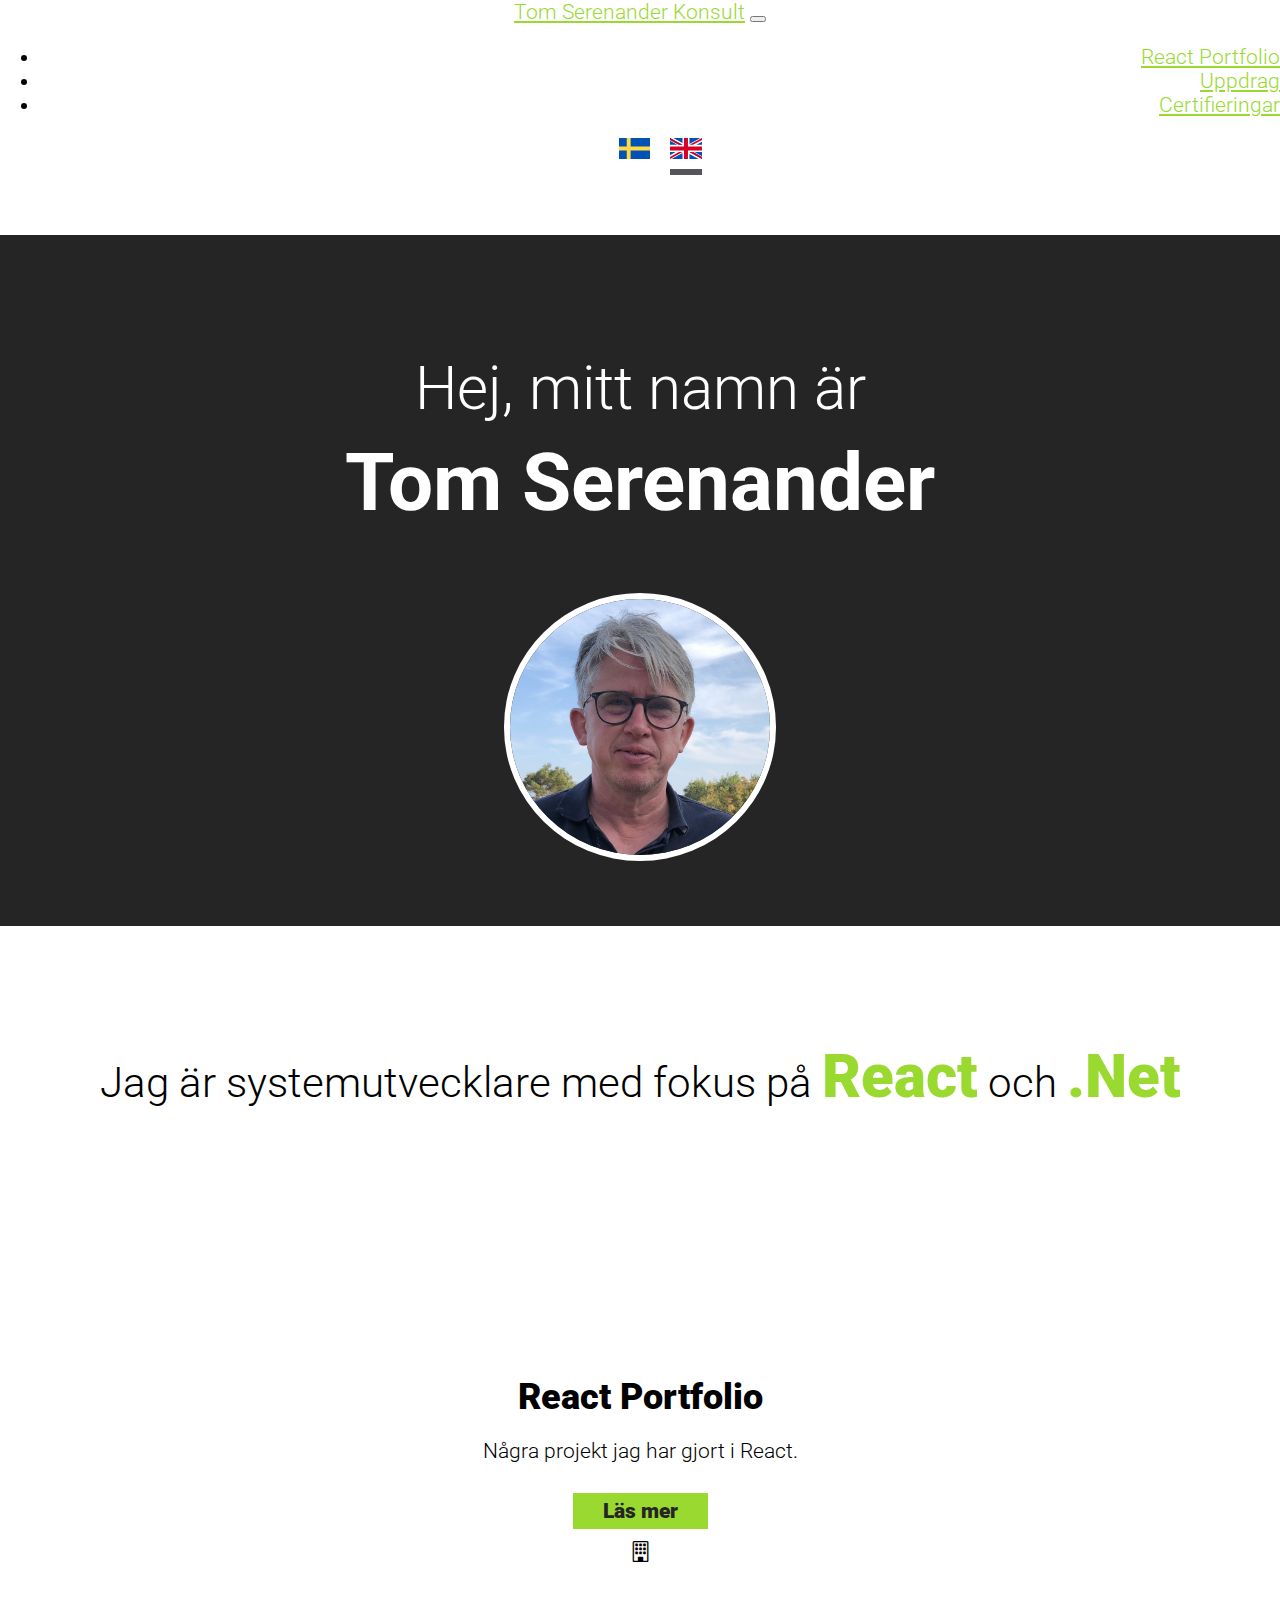
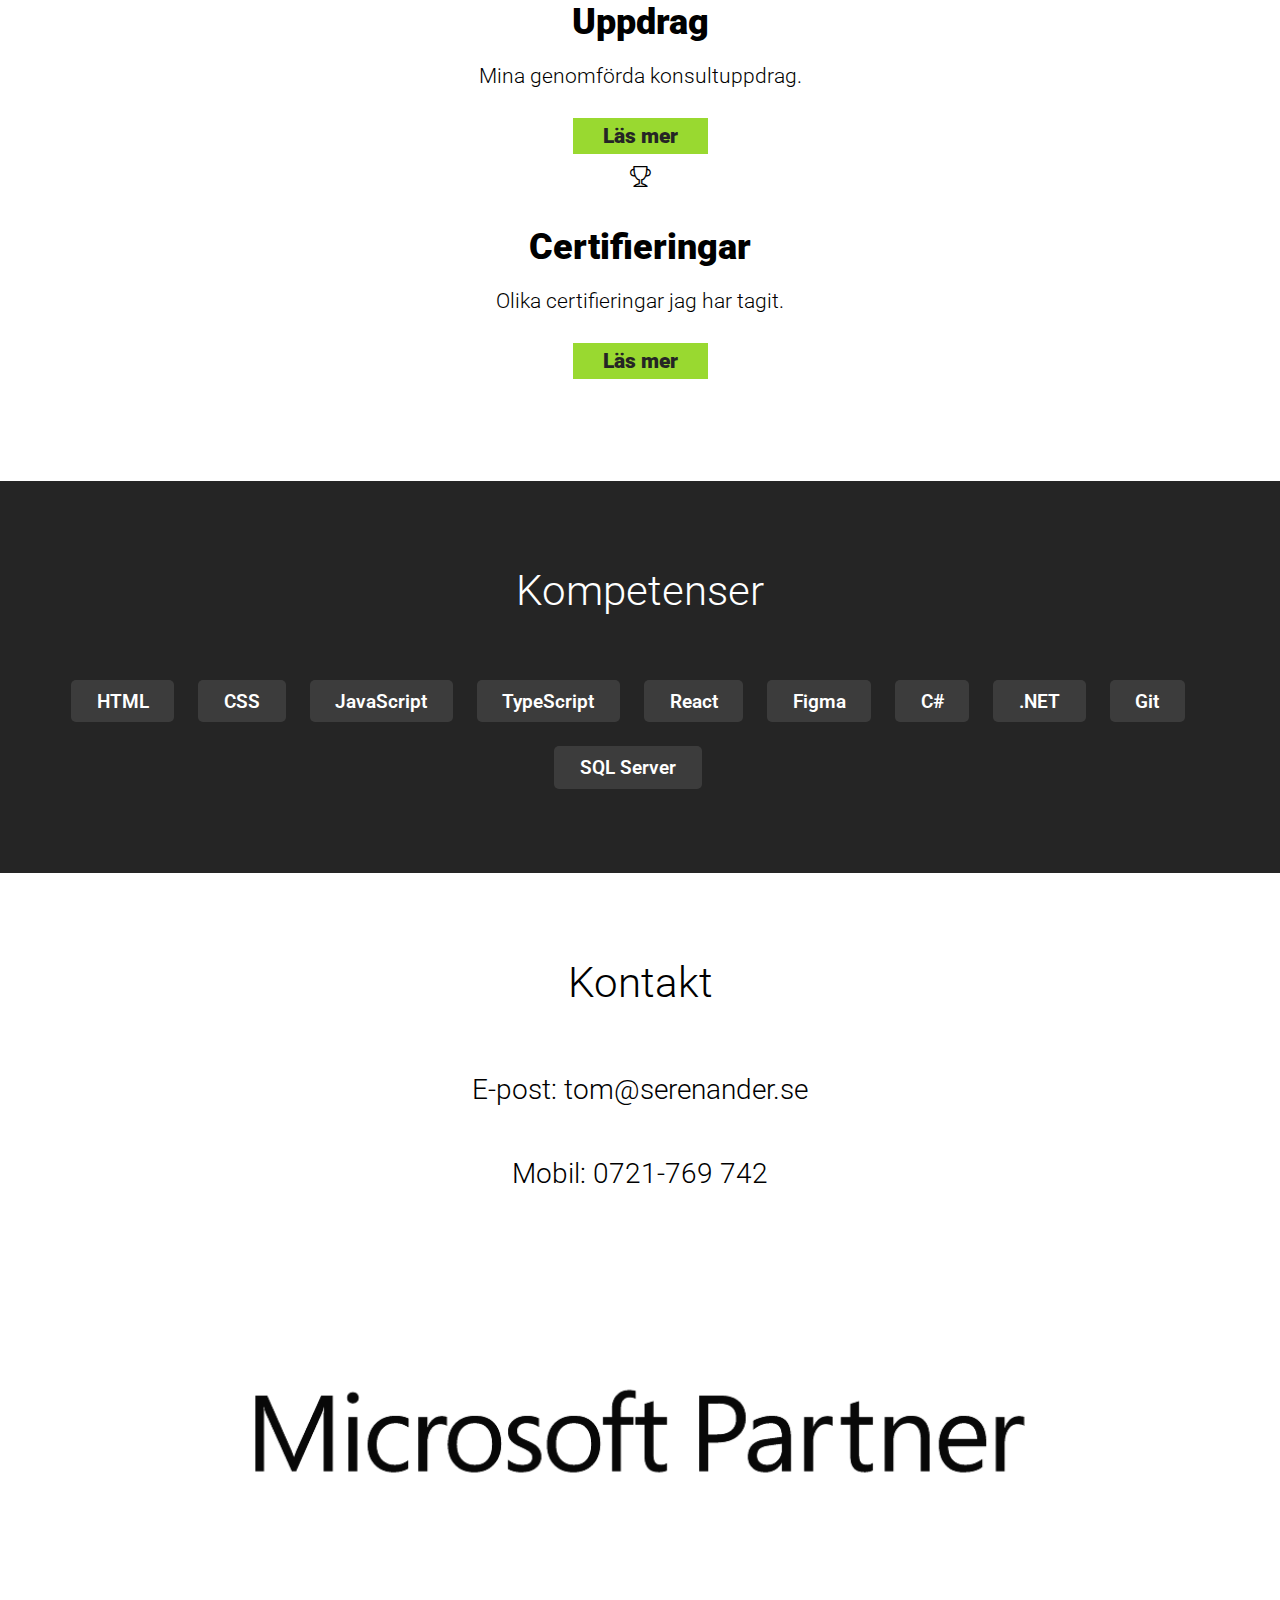
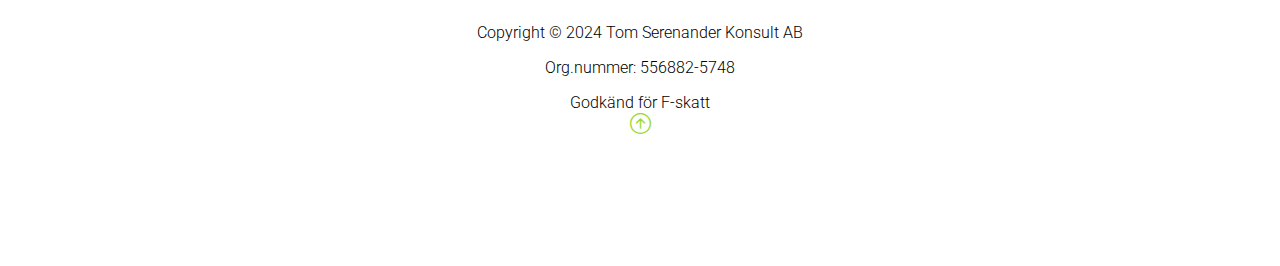
==== index.html @ a1ff4d33 "Cosmetics." ====
<!DOCTYPE html>
<html lang="en">
    <head>
        <meta charset="UTF-8" />
        <meta http-equiv="X-UA-Compatible" content="IE=edge" />
        <meta name="viewport" content="width=device-width, initial-scale=1" />
        <!-- <link
			rel="stylesheet"
			href="https://cdnjs.cloudflare.com/ajax/libs/normalize/8.0.1/normalize.css"
		/> -->

        <link
            href="https://cdn.jsdelivr.net/npm/bootstrap@5.3.2/dist/css/bootstrap.min.css"
            rel="stylesheet"
            integrity="sha384-T3c6CoIi6uLrA9TneNEoa7RxnatzjcDSCmG1MXxSR1GAsXEV/Dwwykc2MPK8M2HN"
            crossorigin="anonymous"
        />
        <link
            rel="stylesheet"
            href="https://cdn.jsdelivr.net/npm/bootstrap-icons@1.3.0/font/bootstrap-icons.css"
        />

        <link rel="stylesheet" href="index.css" />
        <link rel="preconnect" href="https://fonts.googleapis.com" />
        <link rel="preconnect" href="https://fonts.gstatic.com" crossorigin />
        <link
            href="https://fonts.googleapis.com/css2?family=Roboto:wght@300;700;900&display=swap"
            rel="stylesheet"
        />
        <title>Tom Serenander Konsult</title>
    </head>

    <body id="root" class="center-text">
        <!-- Navbar -->
        <nav class="navbar navbar-expand-lg bg-dark navbar-dark py-3 fixed-top">
            <div class="container">
                <a href="#" class="navbar-brand">Tom Serenander Konsult</a>

                <button
                    title="burger"
                    class="navbar-toggler"
                    type="button"
                    data-bs-toggle="collapse"
                    data-bs-target="#navmenu"
                >
                    <span class="navbar-toggler-icon"></span>
                </button>

                <div class="collapse navbar-collapse" id="navmenu">
                    <ul class="navbar-nav ms-auto me-5">
                        <li class="nav-item">
                            <a href="react/index.html" class="nav-link"
                                >React Portfolio</a
                            >
                        </li>
                        <li class="nav-item">
                            <a
                                href="assignments/index.html"
                                class="nav-link swedish"
                                >Uppdrag</a
                            >
                            <a
                                href="assignments/index.html"
                                class="nav-link english"
                                >Assignments</a
                            >
                        </li>
                        <li class="nav-item">
                            <a
                                href="certifications/index.html"
                                class="nav-link swedish"
                                >Certifieringar</a
                            >
                            <a
                                href="certifications/index.html"
                                class="nav-link english"
                                >Certifications</a
                            >
                        </li>
                    </ul>
                </div>

                <ul class="navbar-nav select-language-list mt-2 ml-1">
                    <li class="swedish-option" onclick="changeLanguage('se')">
                        <a href="#">
                            <img
                                class="flag"
                                src="./img/SE.svg"
                                alt="Swedish icon"
                        /></a>
                    </li>
                    <li class="english-option" onclick="changeLanguage('en')">
                        <a href="#">
                            <img
                                class="flag"
                                src="./img/GB.svg"
                                alt="Great Britain icon"
                        /></a>
                    </li>
                </ul>
            </div>
        </nav>

        <!-- Presentation -->
        <header class="inverse">
            <div class="container">
                <h1 class="swedish">
                    Hej, mitt namn är <span>Tom Serenander</span>
                </h1>
                <h1 class="english">
                    Hi, my name is <span>Tom Serenander</span>
                </h1>
                <img
                    class="img-avatar"
                    src="./img/Tom.jpg"
                    alt="Portrait of Tom"
                />
            </div>
        </header>

        <section class="x-margin-top p-1">
            <div class="container swedish">
                <h2>
                    Jag är systemutvecklare med fokus på
                    <span class="accent-text">React</span> och
                    <span class="accent-text">.Net</span>
                </h2>
            </div>
            <div class="container english">
                <h2>
                    I am a System Developer with focus on
                    <span class="accent-text">React</span> and
                    <span class="accent-text">.Net</span>
                </h2>
            </div>
        </section>

        <!-- Boxes -->
        <section class="p-3 boxes">
            <div class="container">
                <div class="row text-center g-4">
                    <div class="col-md">
                        <div class="card bg-dark text-light">
                            <div class="card-body text-center">
                                <div class="h1 mb-3">
                                    <img
                                        src="./img/react-logo.svg"
                                        class="img-react-logo"
                                        alt="React logo"
                                    />
                                </div>
                                <h3 class="card-title mb-3">React Portfolio</h3>
                                <p class="p-zero-bottom swedish">
                                    Några projekt jag har gjort i React.
                                </p>
                                <p class="p-zero-bottom english">
                                    Some of my React projects.
                                </p>
                                <a
                                    href="react/index.html"
                                    class="my-btn swedish-inline-block"
                                    >Läs mer</a
                                >
                                <a
                                    href="react/index.html"
                                    class="my-btn english-inline-block"
                                    >Learn more</a
                                >
                            </div>
                        </div>
                    </div>
                    <div class="col-md">
                        <div class="card bg-secondary text-light">
                            <div class="card-body text-center">
                                <div class="h1 mb-3">
                                    <i class="bi bi-building"></i>
                                </div>
                                <h3 class="card-title mb-3 swedish">Uppdrag</h3>
                                <h3 class="card-title mb-3 english">
                                    Assignments
                                </h3>
                                <p class="p-zero-bottom swedish">
                                    Mina genomförda konsultuppdrag.
                                </p>
                                <p class="p-zero-bottom english">
                                    My assignments.
                                </p>
                                <a
                                    href="assignments/index.html"
                                    class="my-btn swedish-inline-block"
                                    >Läs mer</a
                                >
                                <a
                                    href="assignments/index.html"
                                    class="my-btn english-inline-block"
                                    >Learn more</a
                                >
                            </div>
                        </div>
                    </div>
                    <div class="col-md">
                        <div class="card bg-dark text-light">
                            <div class="card-body text-center">
                                <div class="h1 mb-3">
                                    <i class="bi bi-trophy"></i>
                                </div>
                                <h3 class="card-title mb-3 swedish">
                                    Certifieringar
                                </h3>
                                <h3 class="card-title mb-3 english">
                                    Certifications
                                </h3>
                                <p class="p-zero-bottom swedish">
                                    Olika certifieringar jag har tagit.
                                </p>
                                <p class="p-zero-bottom english">
                                    My certifications.
                                </p>
                                <a
                                    href="certifications/index.html"
                                    class="my-btn swedish-inline-block"
                                    >Läs mer</a
                                >
                                <a
                                    href="certifications/index.html"
                                    class="my-btn english-inline-block"
                                    >Learn more</a
                                >
                            </div>
                        </div>
                    </div>
                </div>
            </div>
        </section>

        <section class="inverse p-5">
            <div class="container">
                <h2 class="swedish">Kompetenser</h2>
                <h2 class="english">Skills</h2>

                <div class="skills">
                    <div class="skills__skill bg-secondary">HTML</div>
                    <div class="skills__skill bg-secondary">CSS</div>
                    <div class="skills__skill bg-secondary">JavaScript</div>
                    <div class="skills__skill bg-secondary">TypeScript</div>
                    <div class="skills__skill bg-secondary">React</div>
                    <div class="skills__skill bg-secondary">Figma</div>
                    <div class="skills__skill bg-secondary">C#</div>
                    <div class="skills__skill bg-secondary">.NET</div>
                    <div class="skills__skill bg-secondary">Git</div>
                    <div class="skills__skill bg-secondary">SQL Server</div>
                </div>
            </div>
        </section>

        <!-- Contact -->
        <section id="contact" class="p-5">
            <div class="container">
                <div class="row g-4">
                    <div class="col-md select-ok">
                        <h2 class="mb-4 swedish">Kontakt</h2>
                        <h2 class="mb-4 english">Contact</h2>
                        <h4>
                            <span class="fw-bold swedish-inline-block"
                                >E-post:</span
                            >
                            <span class="fw-bold english-inline-block"
                                >Email:</span
                            >
                            tom@serenander.se
                        </h4>
                        <h4 class="swedish-inline-block">
                            <span class="fw-bold">Mobil:</span>
                            0721-769 742
                        </h4>
                        <h4 class="english-inline-block">
                            <span class="fw-bold">Phone:</span>
                            +46 721-769 742
                        </h4>
                    </div>
                </div>
            </div>
        </section>

        <footer class="p-5 bg-dark text-light text-center">
            <div class="container">
                <div class="row align-items-center justify-content-between">
                    <div class="col-md py-5">
                        <img
                            src="img/MS Partner white.png"
                            class="img-fluid img-medium"
                            alt=""
                        />
                    </div>
                    <div class="col-md-5 py-5">
                        <p class="p-zero-bottom">
                            Copyright &copy; 2024 Tom Serenander Konsult AB
                        </p>
                        <p class="p-zero-bottom swedish">
                            Org.nummer: 556882-5748
                        </p>
                        <p class="p-zero-bottom english">TIN: SE556882574801</p>
                        <p class="p-zero-bottom swedish">Godkänd för F-skatt</p>
                        <p class="p-zero-bottom english">
                            Approved for swedish F-skatt
                        </p>
                    </div>
                    <div class="col-md py-5">
                        <a href="#" title="Upp" class="up-link">
                            <i class="bi bi-arrow-up-circle h1"></i>
                        </a>
                    </div>
                </div>

                <div class="row align-items-center justify-content-between">
                    <div class="col-md p-3 socials">
                        <div class="social">
                            <a
                                href="https://www.linkedin.com/in/tom-serenander"
                                class="social-icon-link"
                            >
                                <img
                                    src="./img/linkedin.svg"
                                    alt="icon"
                                    class="social-icon-normal"
                                />
                            </a>
                        </div>
                        <div class="social">
                            <a
                                href="https://github.com/qserena"
                                class="social-icon-link"
                            >
                                <img
                                    src="./img/github.svg"
                                    alt="icon"
                                    class="social-icon-normal"
                                />
                            </a>
                        </div>
                        <div class="social">
                            <a
                                href="https://twitter.com/tomserenander"
                                class="social-icon-link"
                            >
                                <img
                                    src="./img/x.svg"
                                    alt="icon"
                                    class="social-icon-reduced"
                                />
                            </a>
                        </div>
                        <div class="social">
                            <a
                                href="https://www.instagram.com/tomserenander/"
                                class="social-icon-link social-icon-link--bd-none"
                            >
                                <img
                                    src="./img/iconmonstr-instagram-11.svg"
                                    alt="icon"
                                    class="social-icon-normal"
                                />
                            </a>
                        </div>
                    </div>
                </div>
            </div>
        </footer>
        <script
            src="https://cdn.jsdelivr.net/npm/bootstrap@5.3.2/dist/js/bootstrap.bundle.min.js"
            integrity="sha384-C6RzsynM9kWDrMNeT87bh95OGNyZPhcTNXj1NW7RuBCsyN/o0jlpcV8Qyq46cDfL"
            crossorigin="anonymous"
        ></script>
        <script src="./index.js"></script>
    </body>
</html>
---- index.css ----
body {
    margin: 0;
    font-family: 'Roboto', sans-serif;
    font-size: 21px;
    font-weight: 300;
    -webkit-user-select: none;
    user-select: none;
}

.center-text {
    text-align: center;
}

.img-avatar {
    margin-top: 30px;
    width: 260px;
    border-radius: 50%;
    border: solid white 6px;
}

.img-react-logo {
    width: 48px;
    color: white;
    margin-top: 2px;
    margin-bottom: -2px;
}

#navmenu {
    text-align: right;
}

.select-language-list {
    display: flex;
    justify-content: center;
    flex-direction: row;
    list-style: none;
}

.select-language-list li {
    margin: 0 10px;
    padding-bottom: 5px;
    border-bottom: #55565b solid 6px;
}

.select-language-list li:hover {
    border-color: white;
    cursor: pointer;
}

.select-language-list li.selected {
    border-color: white;
}

img.flag {
    height: 1em;
    width: 1.5em;
}

.select-ok {
    -webkit-user-select: text;
    user-select: text;
}

/* typography */

h1,
h2 {
    font-weight: 300;
}

h1 {
    font-size: 3.75rem; /* 60px */
    line-height: 1.8em;
}

h1 span {
    font-size: 5rem; /* 80px */
    font-weight: 700;
    line-height: 100%;
    display: block;
    margin-bottom: 0.25em; /* 20px */
}

h2 {
    font-size: 2.63rem; /*  42px; */
    padding: 0.6em 0; /* 25px */
    margin-top: 0px;
}

h2 span {
    font-size: 3.75rem; /* 60px */
    font-weight: 900;
    margin-top: 1em; /* 60px */
}

h3 {
    font-size: 2.25rem; /* 36px; */
    font-weight: 900;
    margin-bottom: 14px;
}

h4 {
    font-size: 28px;
    font-weight: 300;
    line-height: 1.5em;
    margin-bottom: 5px;
}

h5 {
    font-size: 20px;
    font-weight: 700;
    line-height: 1.7em;
}

.p-zero-bottom {
    margin-bottom: 0;
}

.x-margin-top {
    margin-top: 30px;
}

.boxes {
    margin-bottom: 30px;
}

.accent-text,
.articles .name,
.articles time {
    color: #99d930;
}

.small-text {
    font-size: 16px;
    margin-top: 2px;
}

/* layout */

header {
    background: #d7d7d7;
    margin-top: 60px;
}

header,
section {
    padding: 60px 0;
}

.container {
    margin: 0 auto;
}

.container-img {
    text-align: center;
    max-width: 900px;
    margin: 0 auto;
    padding: 0 20px;
}

.container-narrow {
    margin: 0 70px;
}

.inverse {
    color: #fff;
    background: #252525;
}

/* links */

a {
    color: #99d930;
}

.up-link:hover,
.up-link:focus {
    color: white;
}

.my-btn {
    display: inline-block;
    margin-top: 30px;
    margin-bottom: 12px;
    background: #99d930;
    color: #252525;
    font-weight: 900;
    text-decoration: none;
    padding: 6px 30px;
}

.my-btn-code {
    margin-left: 20px;
    background: white;
    border: solid 3px #252525;
    padding: 4px 28px;
}

.my-btn:hover,
.my-btn:focus {
    background: #252525;
    color: #fff;
}

.bg-dark .my-btn:hover,
.bg-dark .my-btn:focus,
.bg-secondary .my-btn:hover,
.bg-secondary .my-btn:focus {
    background: #fff;
    color: #252525;
}

.skills {
    margin-top: 40px;
    display: flex;
    flex-wrap: wrap;
}

.inverse .skills {
    justify-content: center;
}

.skills__skill {
    padding: 0.6rem 1.6rem;
    margin-right: 1.5rem;
    margin-bottom: 1.5rem;
    font-size: 1.2rem;
    border-radius: 5px;
    font-weight: 600;
    background-color: rgba(153, 153, 153, 0.2);
    color: #252525;
}

.inverse .skills__skill {
    color: white;
}

/* Month and Year font in assignment header */
h3 span {
    font-size: 20px;
    font-weight: normal;
    margin-left: 10px;
}

/* Space between assignments */
.assignment-margin-bottom {
    margin-bottom: 4rem;
}

.assignment-col-width {
    max-width: 700px;
}

.img-max {
    max-width: 100%;
    max-height: 300px;
}

.img-medium {
    width: 80%;
    height: auto;
    min-width: 100px;
}

.img-reduced-size {
    max-width: 250px;
    max-height: 200px;
}

.project-details__showcase-img {
    width: 100%;
    border: solid gray 1px;
}

.project-details__showcase-img-reduced {
    width: 100%;
    margin: 0 auto;
    max-width: 500px;
    border: solid gray 1px;
}

footer p {
    font-size: 1rem;
}

.socials {
    text-align: center;
    display: flex;
    justify-content: center;
}

.social {
    width: 50px;
    margin: 2em 0.7em;
}

.social-icon-normal {
    width: 80%;
}

.social-icon-reduced {
    width: 80%;
    padding-top: 2px;
}

@media (max-width: 500px) {
    h1 {
        font-size: 2.5rem; /* 40px */
        margin-top: 1em;
    }

    h1 span {
        font-size: 3rem; /* 48px */
    }

    h2 {
        font-size: 2rem; /*  32px; */
    }

    h2 span {
        font-size: 2.5rem; /* 40px */
    }

    h3 {
        font-size: 1.75rem; /* 28px; */
    }

    .my-btn-code {
        margin-left: 0;
    }
}
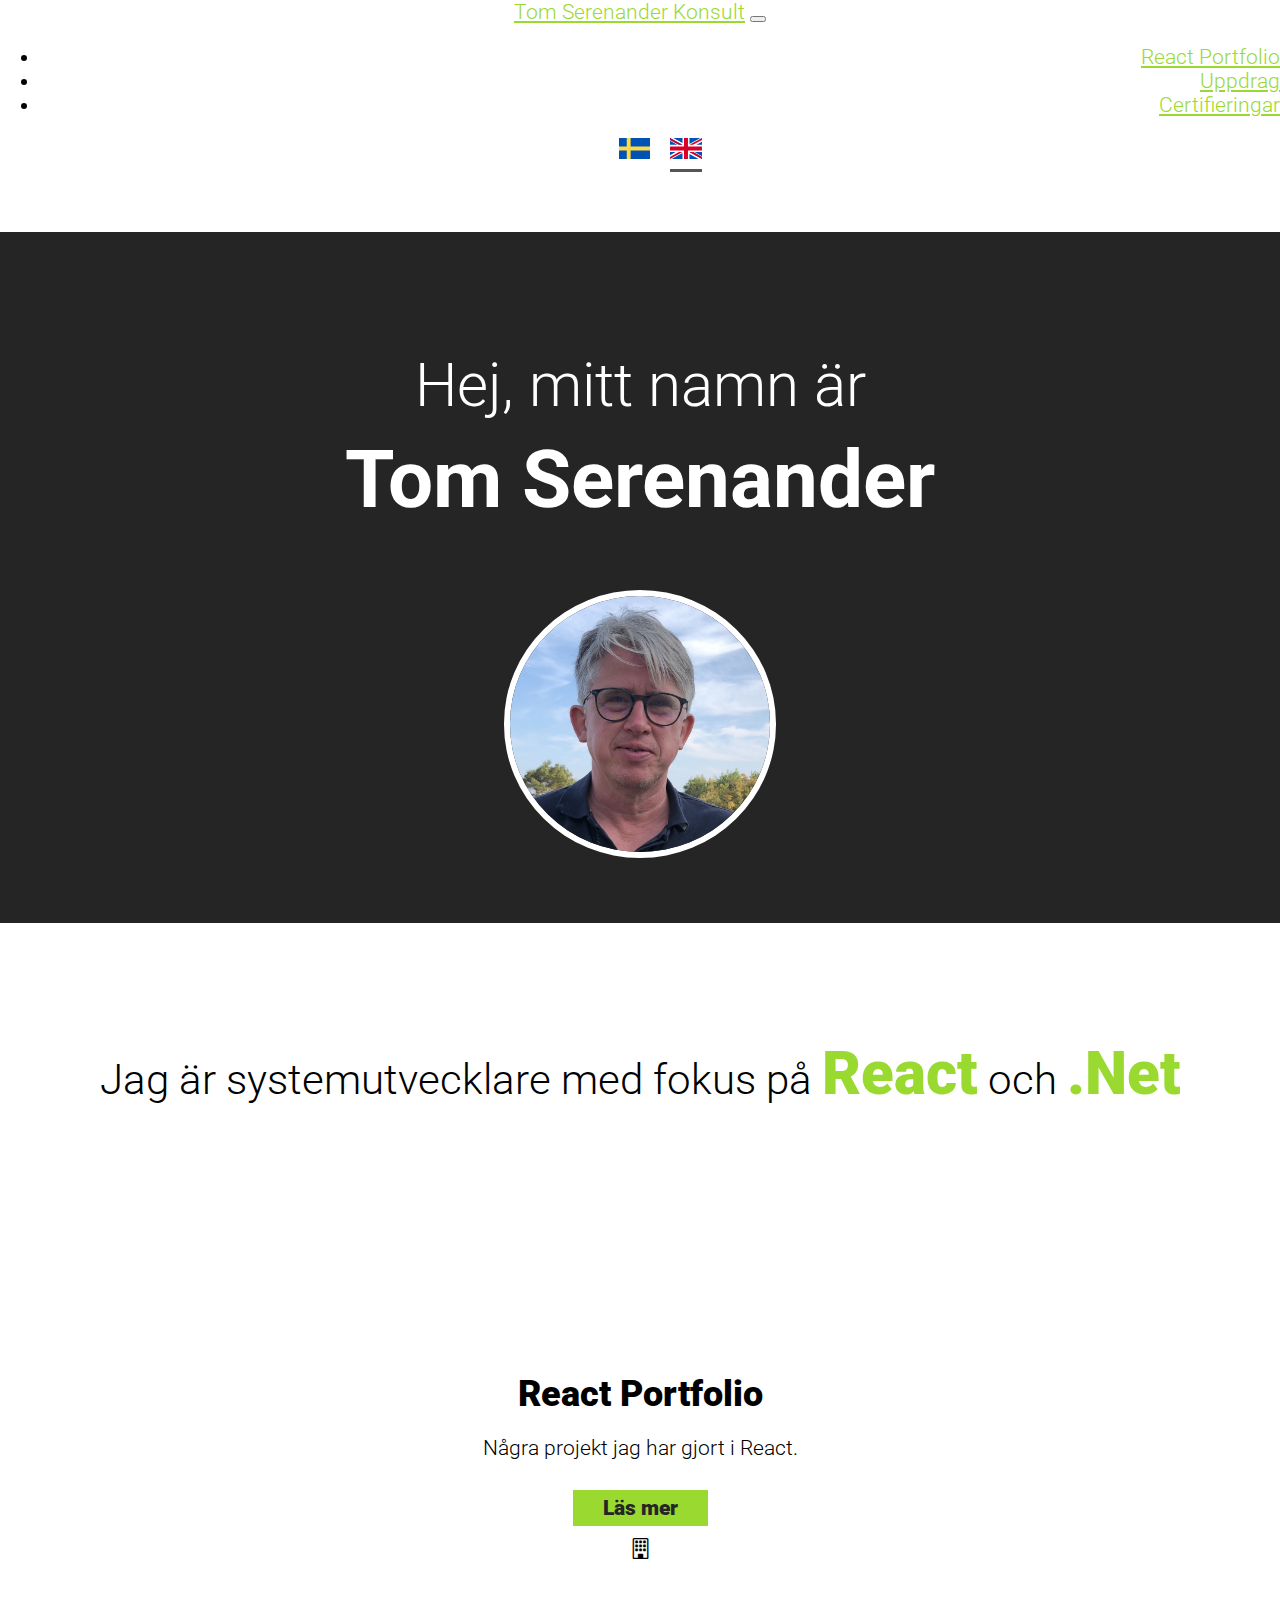
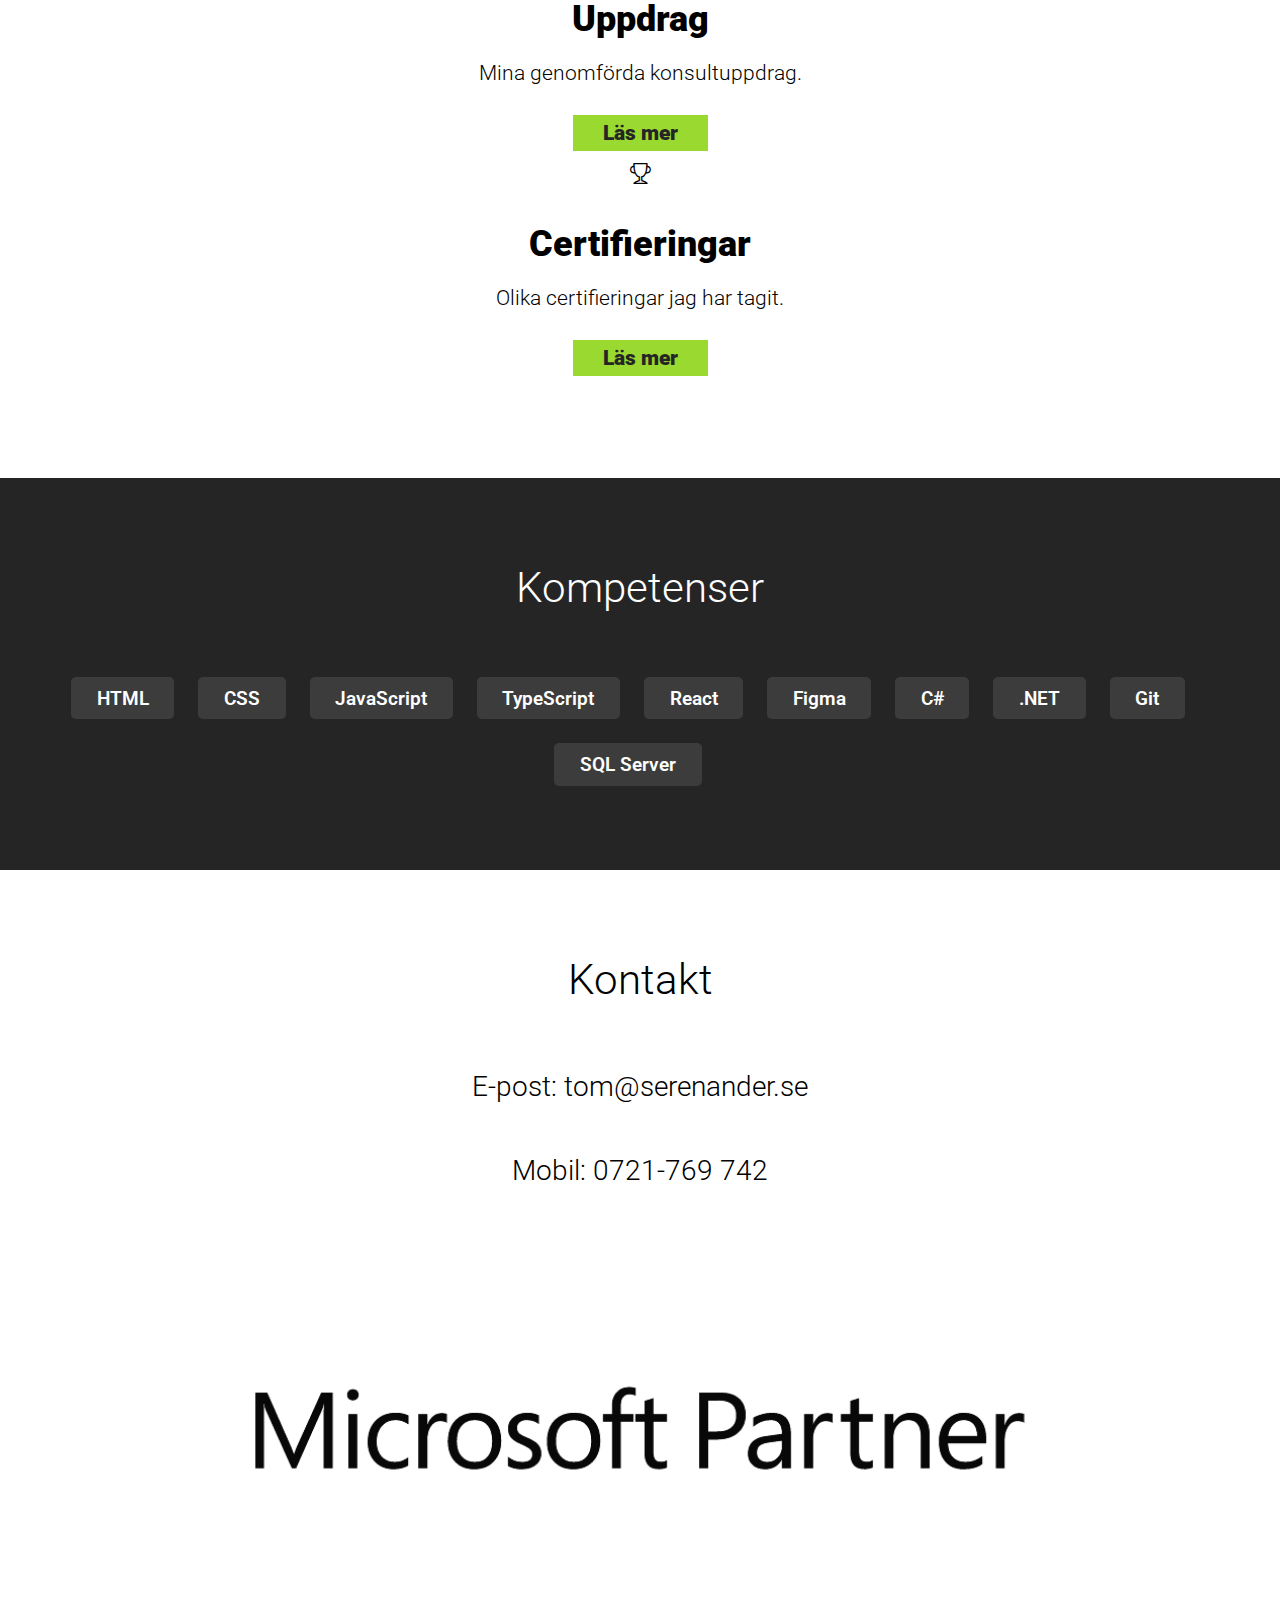
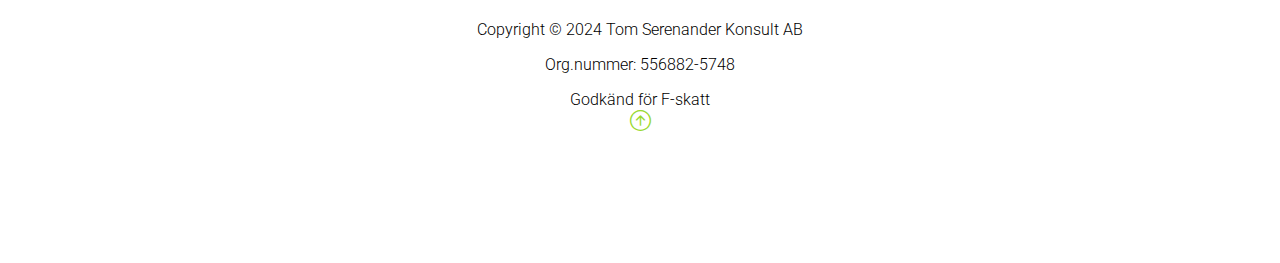
==== commit 05403ce9: "Removed dash." ====
--- a/index.html
+++ b/index.html
@@ -275,7 +275,7 @@
                         </h4>
                         <h4 class="english-inline-block">
                             <span class="fw-bold">Phone:</span>
-                            +46 721-769 742
+                            +46 721 769 742
                         </h4>
                     </div>
                 </div>
--- a/index.css
+++ b/index.css
@@ -39,7 +39,7 @@
 .select-language-list li {
     margin: 0 10px;
     padding-bottom: 5px;
-    border-bottom: #55565b solid 6px;
+    border-bottom: #55565b solid 3px;
 }
 
 .select-language-list li:hover {
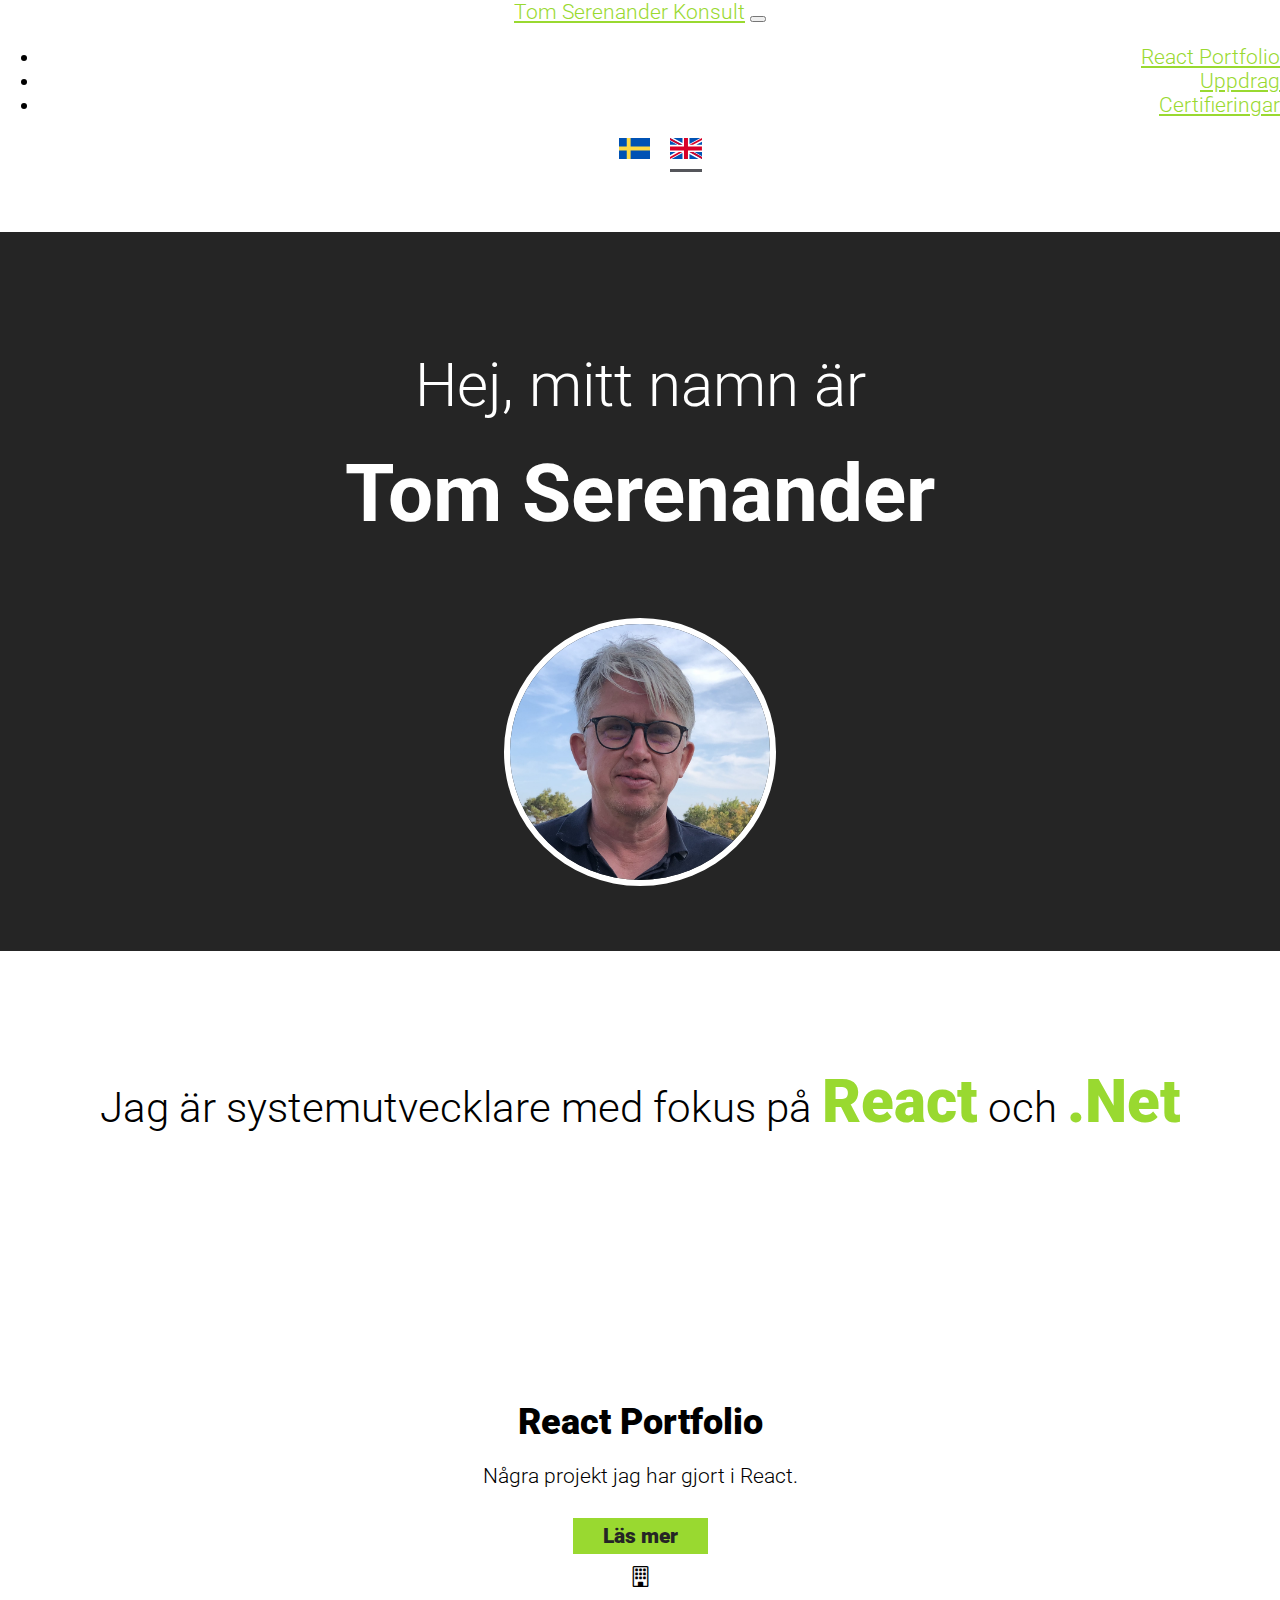
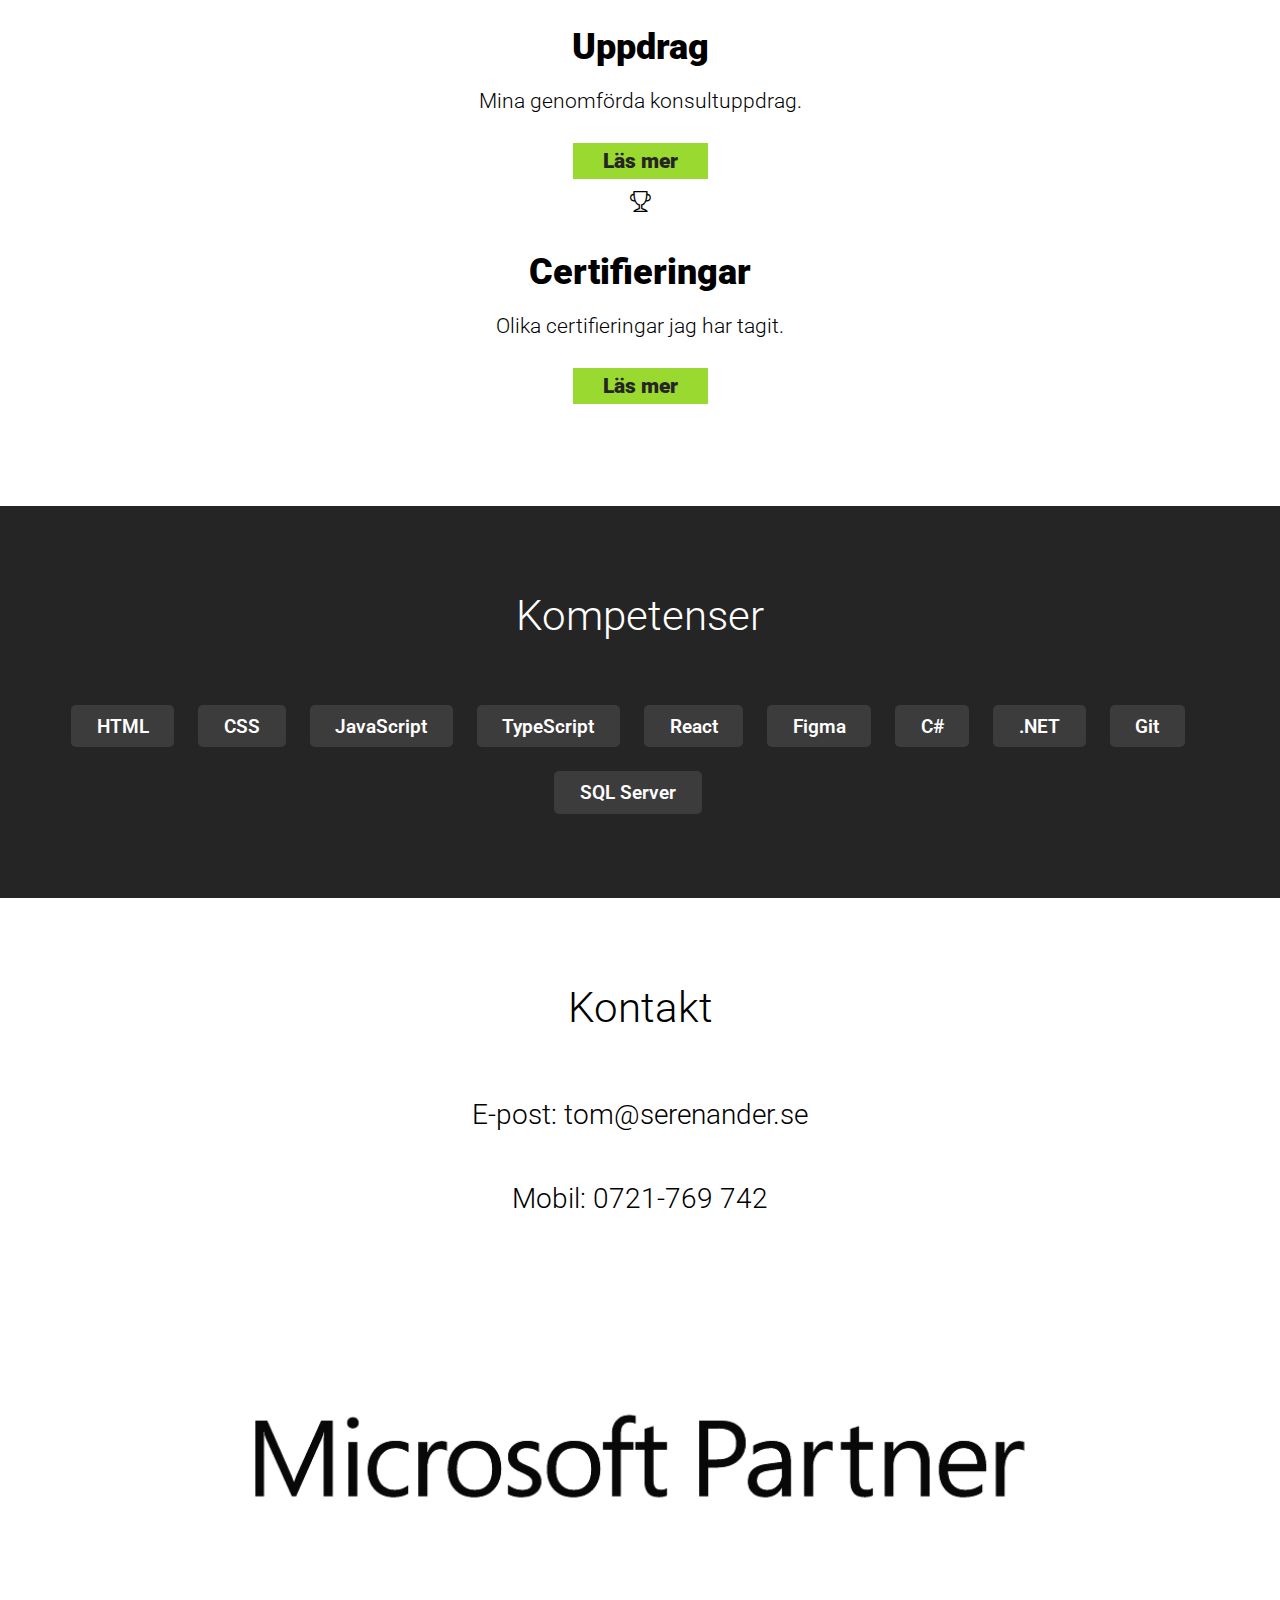
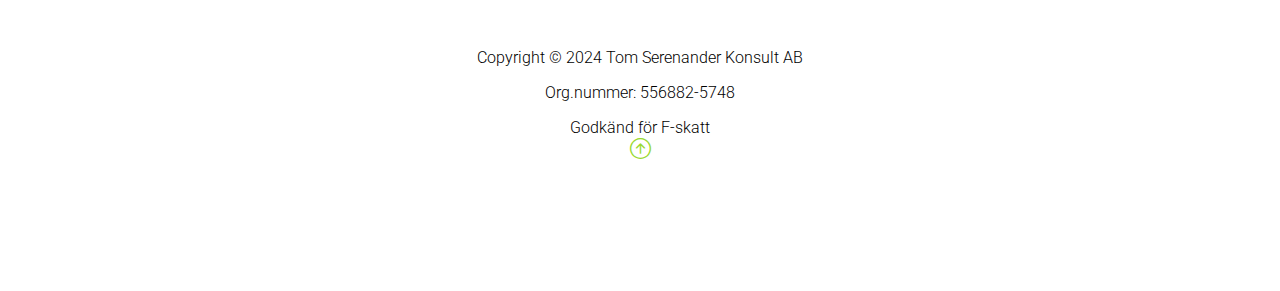
==== commit 48bf4d2f: "F-skatt -> F-tax" ====
--- a/index.html
+++ b/index.html
@@ -302,7 +302,7 @@
                         <p class="p-zero-bottom english">TIN: SE556882574801</p>
                         <p class="p-zero-bottom swedish">Godkänd för F-skatt</p>
                         <p class="p-zero-bottom english">
-                            Approved for swedish F-skatt
+                            Approved for swedish F-tax
                         </p>
                     </div>
                     <div class="col-md py-5">
--- a/index.css
+++ b/index.css
@@ -76,7 +76,6 @@
 h1 span {
     font-size: 5rem; /* 80px */
     font-weight: 700;
-    line-height: 100%;
     display: block;
     margin-bottom: 0.25em; /* 20px */
 }
@@ -306,6 +305,7 @@
 @media (max-width: 500px) {
     h1 {
         font-size: 2.5rem; /* 40px */
+        line-height: 1.4em;
         margin-top: 1em;
     }
 
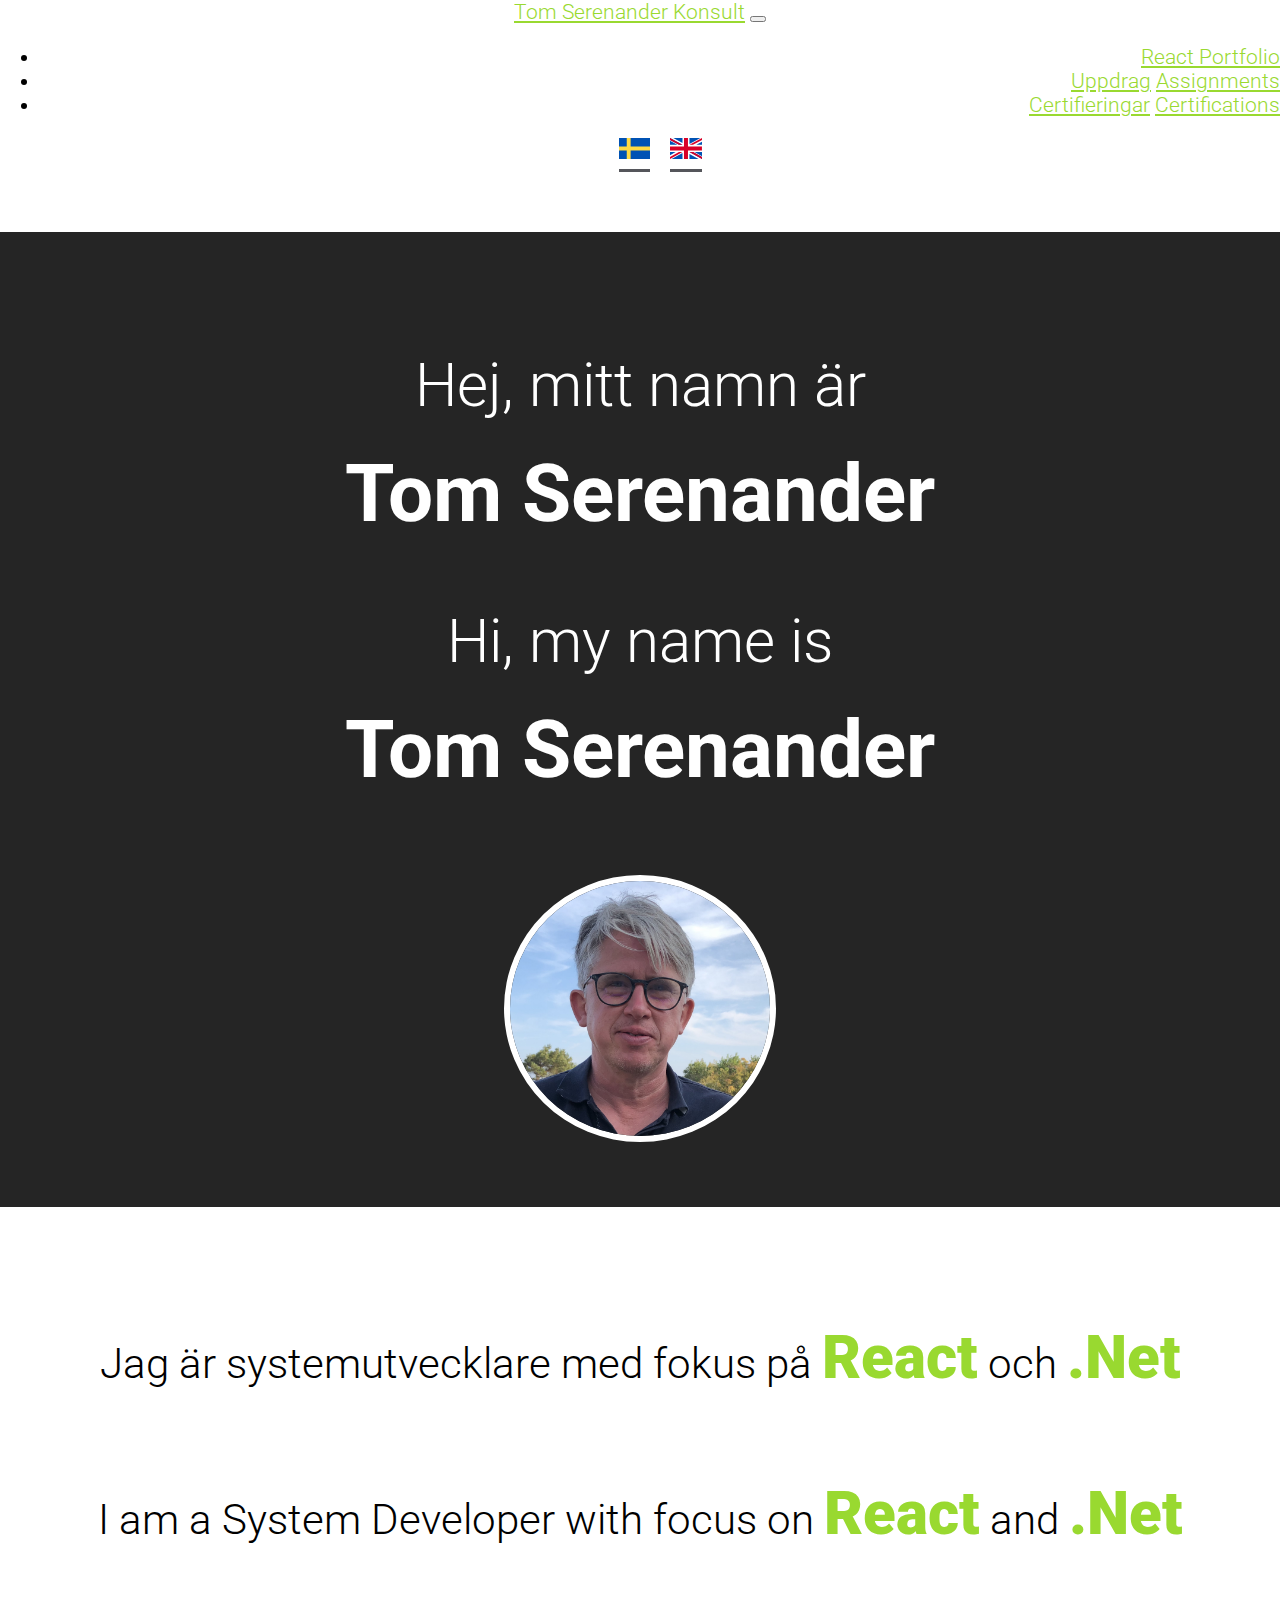
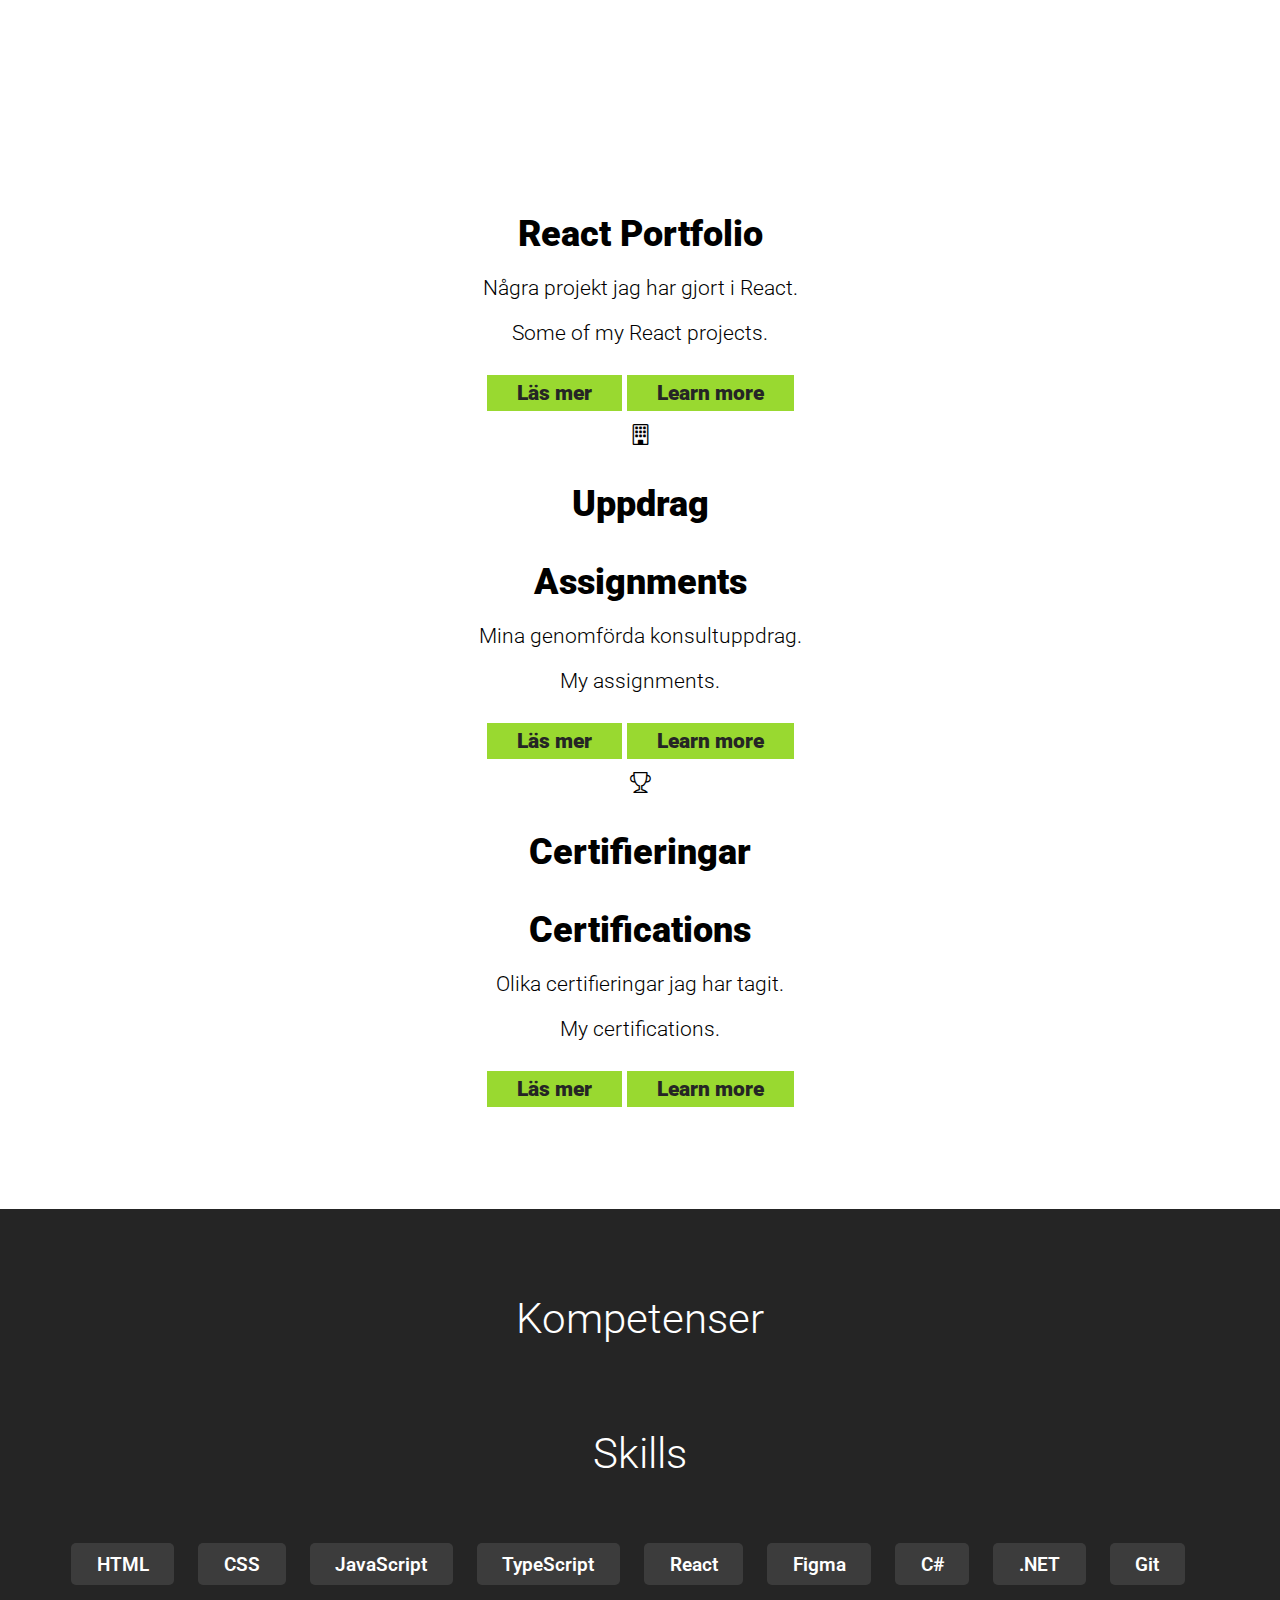
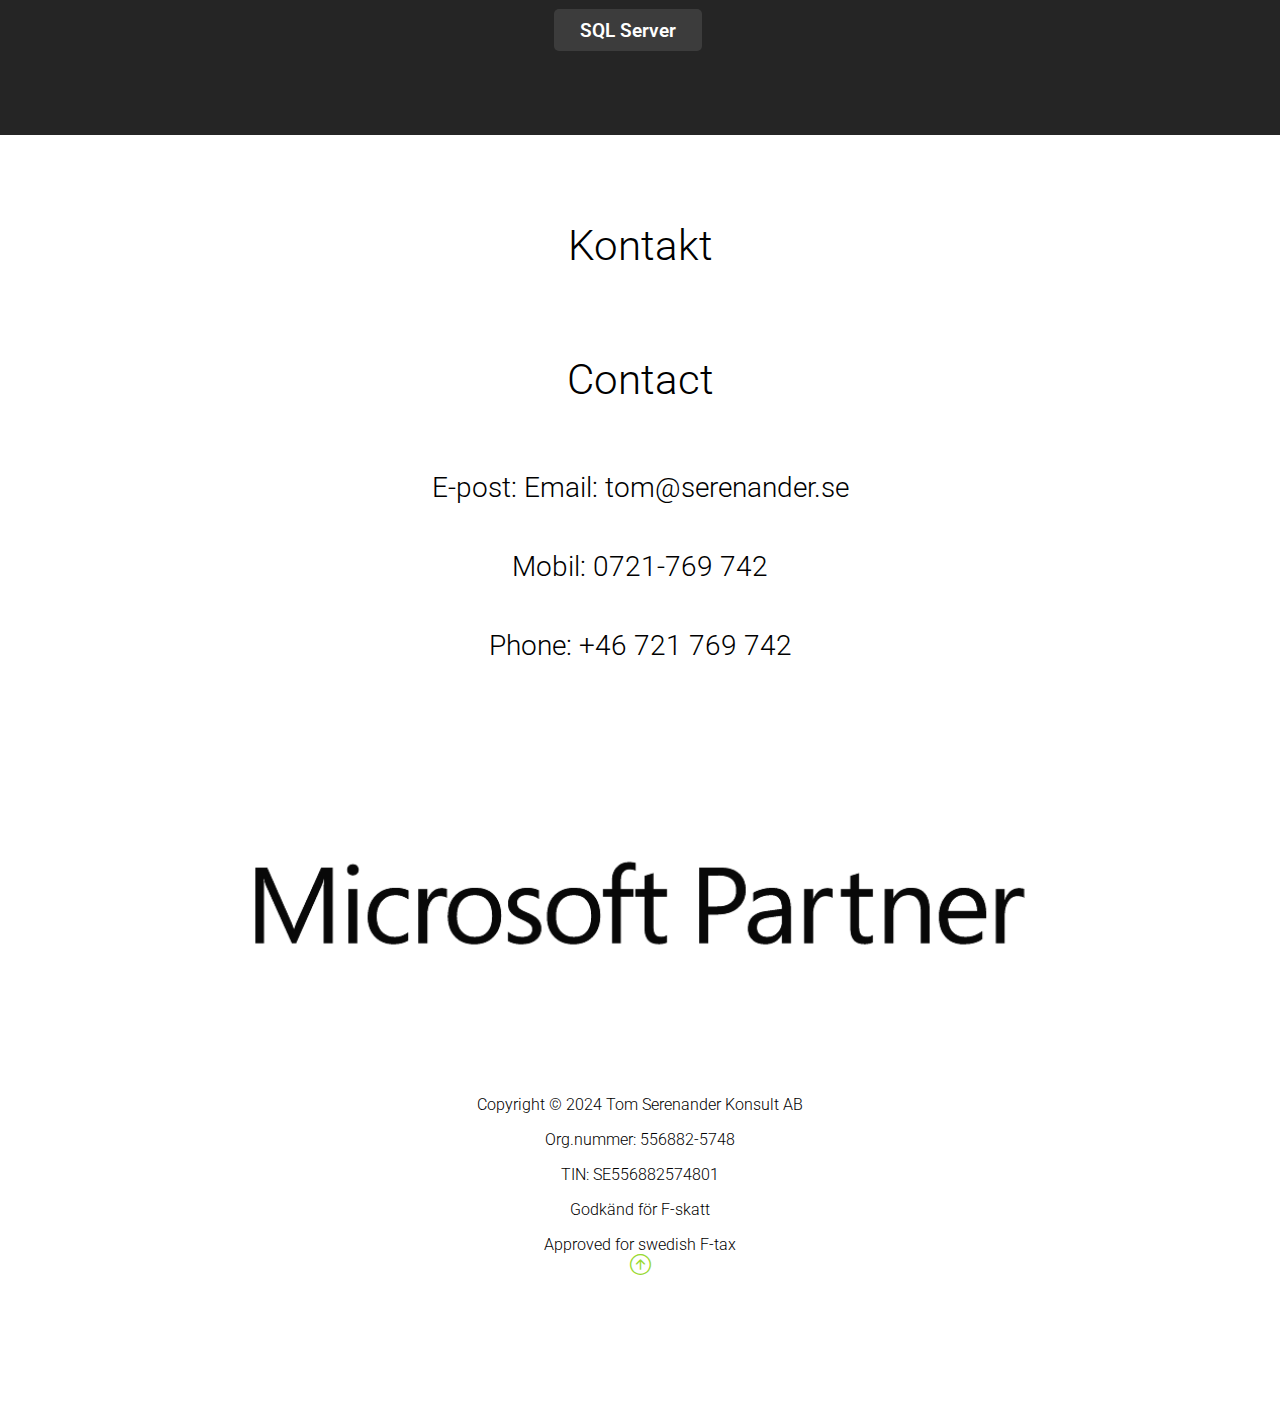
==== commit 1cfb11aa: "Changed default language 'sv' to 'en'" ====
--- a/index.html
+++ b/index.html
@@ -81,7 +81,7 @@
                 </div>
 
                 <ul class="navbar-nav select-language-list mt-2 ml-1">
-                    <li class="swedish-option" onclick="changeLanguage('se')">
+                    <li class="swedish-option" onclick="setLanguage('sv')">
                         <a href="#">
                             <img
                                 class="flag"
@@ -89,7 +89,7 @@
                                 alt="Swedish icon"
                         /></a>
                     </li>
-                    <li class="english-option" onclick="changeLanguage('en')">
+                    <li class="english-option" onclick="setLanguage('en')">
                         <a href="#">
                             <img
                                 class="flag"
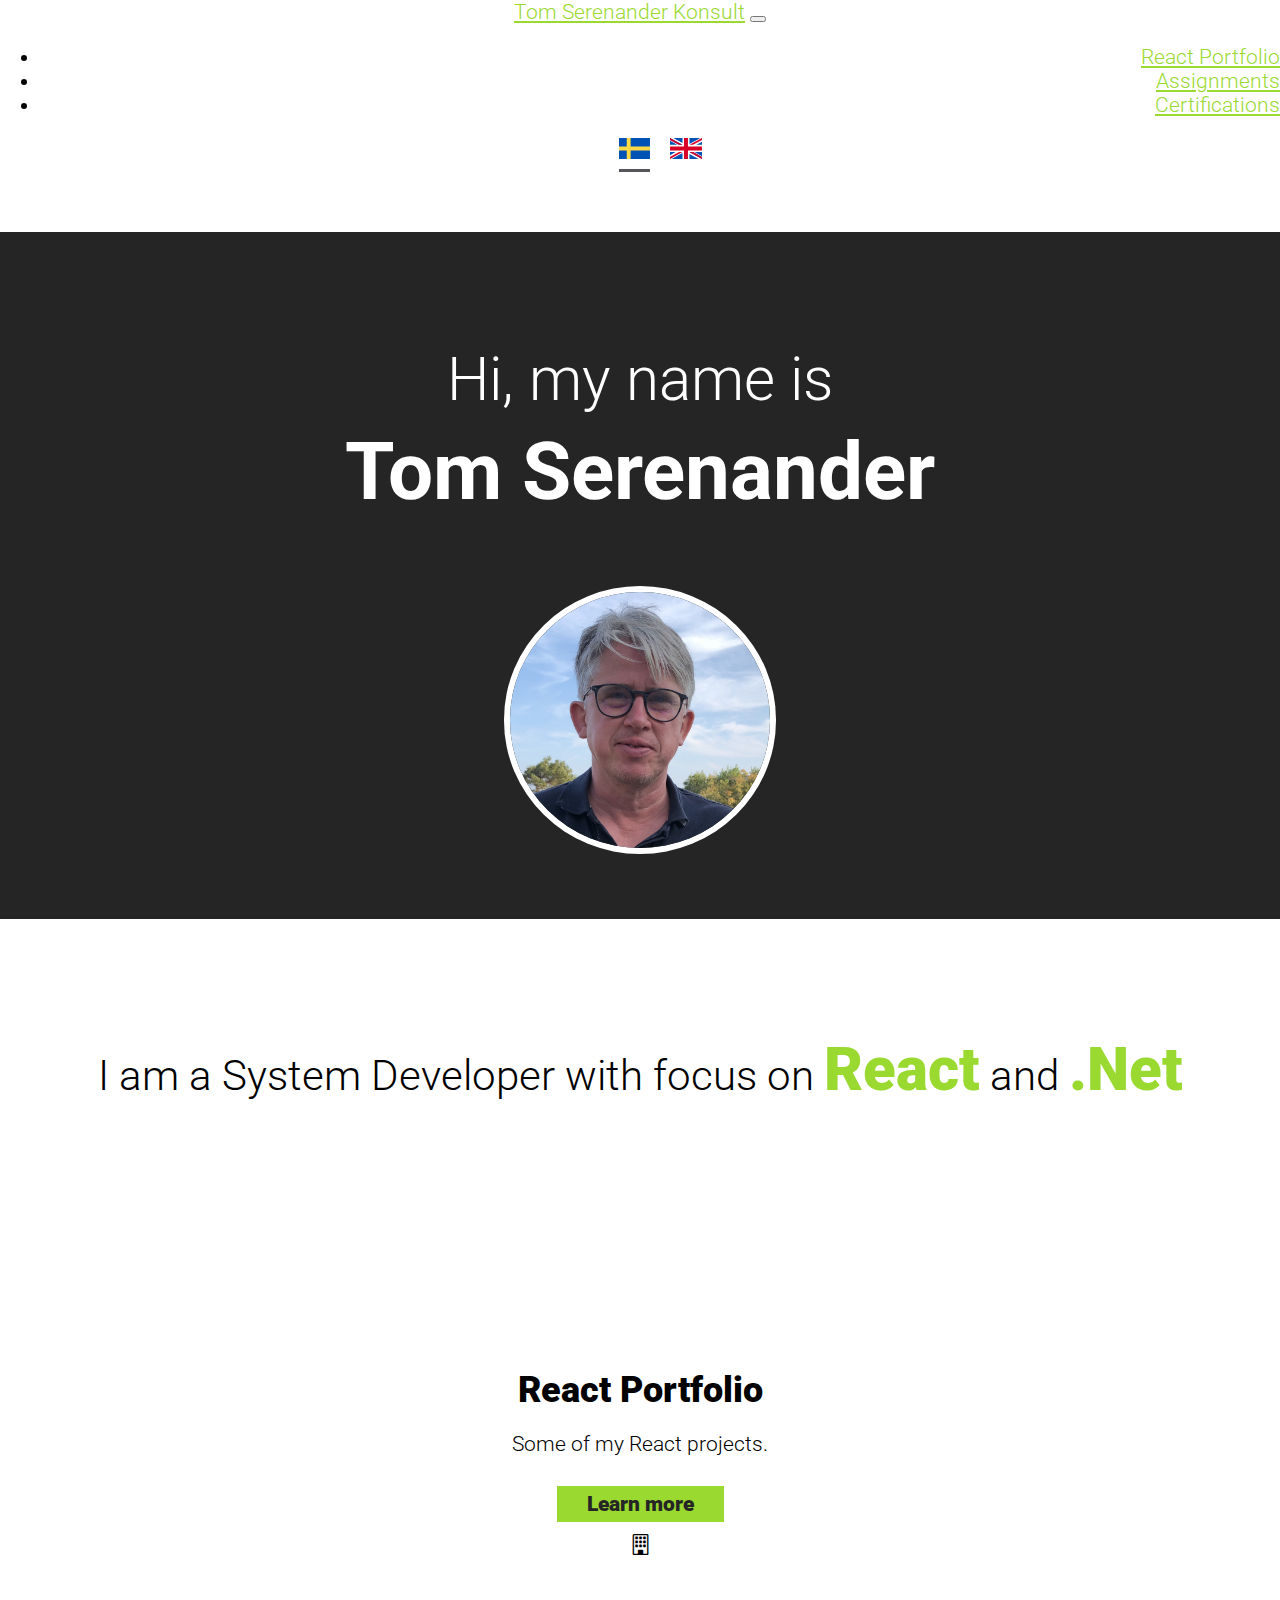
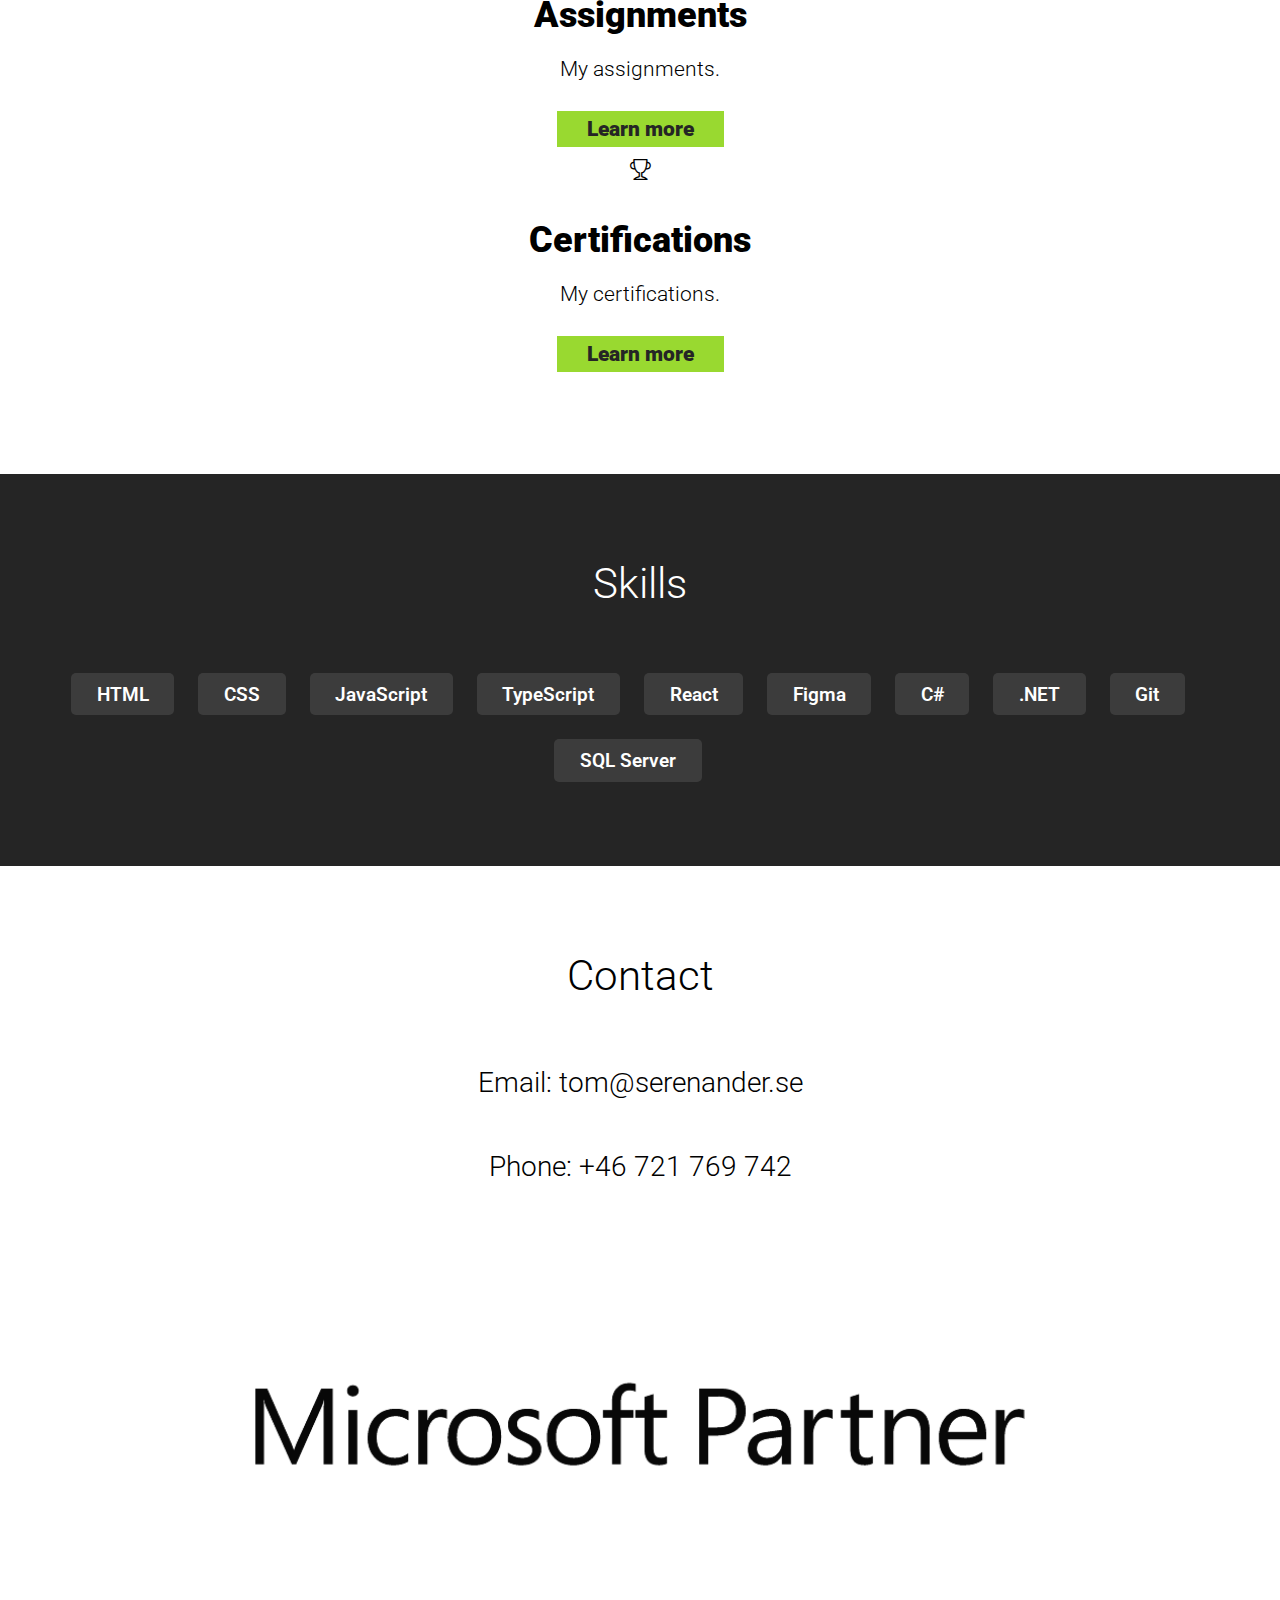
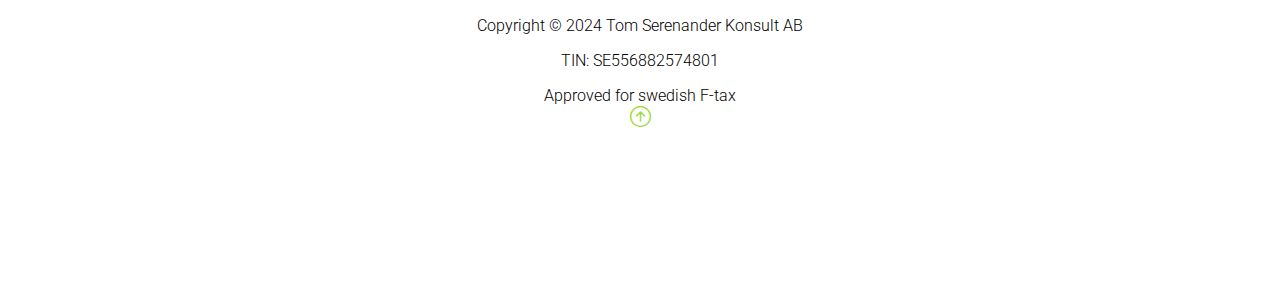
==== commit c2377b74: "Social media icons cosmetic adjustments." ====
--- a/index.html
+++ b/index.html
@@ -317,7 +317,6 @@
                         <div class="social">
                             <a
                                 href="https://www.linkedin.com/in/tom-serenander"
-                                class="social-icon-link"
                             >
                                 <img
                                     src="./img/linkedin.svg"
@@ -327,10 +326,7 @@
                             </a>
                         </div>
                         <div class="social">
-                            <a
-                                href="https://github.com/qserena"
-                                class="social-icon-link"
-                            >
+                            <a href="https://github.com/qserena">
                                 <img
                                     src="./img/github.svg"
                                     alt="icon"
@@ -339,10 +335,7 @@
                             </a>
                         </div>
                         <div class="social">
-                            <a
-                                href="https://twitter.com/tomserenander"
-                                class="social-icon-link"
-                            >
+                            <a href="https://twitter.com/tomserenander">
                                 <img
                                     src="./img/x.svg"
                                     alt="icon"
@@ -351,10 +344,7 @@
                             </a>
                         </div>
                         <div class="social">
-                            <a
-                                href="https://www.instagram.com/tomserenander/"
-                                class="social-icon-link social-icon-link--bd-none"
-                            >
+                            <a href="https://www.instagram.com/tomserenander/">
                                 <img
                                     src="./img/iconmonstr-instagram-11.svg"
                                     alt="icon"
--- a/index.css
+++ b/index.css
@@ -11,6 +11,10 @@
     text-align: center;
 }
 
+p em {
+    font-size: 0.8em;
+}
+
 .img-avatar {
     margin-top: 30px;
     width: 260px;
@@ -70,12 +74,13 @@
 
 h1 {
     font-size: 3.75rem; /* 60px */
-    line-height: 1.8em;
+    line-height: 1.6em;
 }
 
 h1 span {
     font-size: 5rem; /* 80px */
     font-weight: 700;
+    line-height: 1.1em;
     display: block;
     margin-bottom: 0.25em; /* 20px */
 }
@@ -266,16 +271,23 @@
     max-height: 200px;
 }
 
-.project-details__showcase-img {
+.img-border {
+    border: solid lightgray 2px;
+}
+
+.project-details-img {
     width: 100%;
-    border: solid gray 1px;
-}
-
-.project-details__showcase-img-reduced {
+}
+
+.project-details-img-reduced {
     width: 100%;
     margin: 0 auto;
     max-width: 500px;
-    border: solid gray 1px;
+}
+
+.asterisk {
+    text-align: right;
+    font-size: 0.8em;
 }
 
 footer p {
@@ -289,8 +301,8 @@
 }
 
 .social {
-    width: 50px;
-    margin: 2em 0.7em;
+    width: 60px;
+    margin: 3em 1em;
 }
 
 .social-icon-normal {
@@ -328,4 +340,8 @@
     .my-btn-code {
         margin-left: 0;
     }
-}
+
+    .social {
+        margin: 0.3em;
+    }
+}
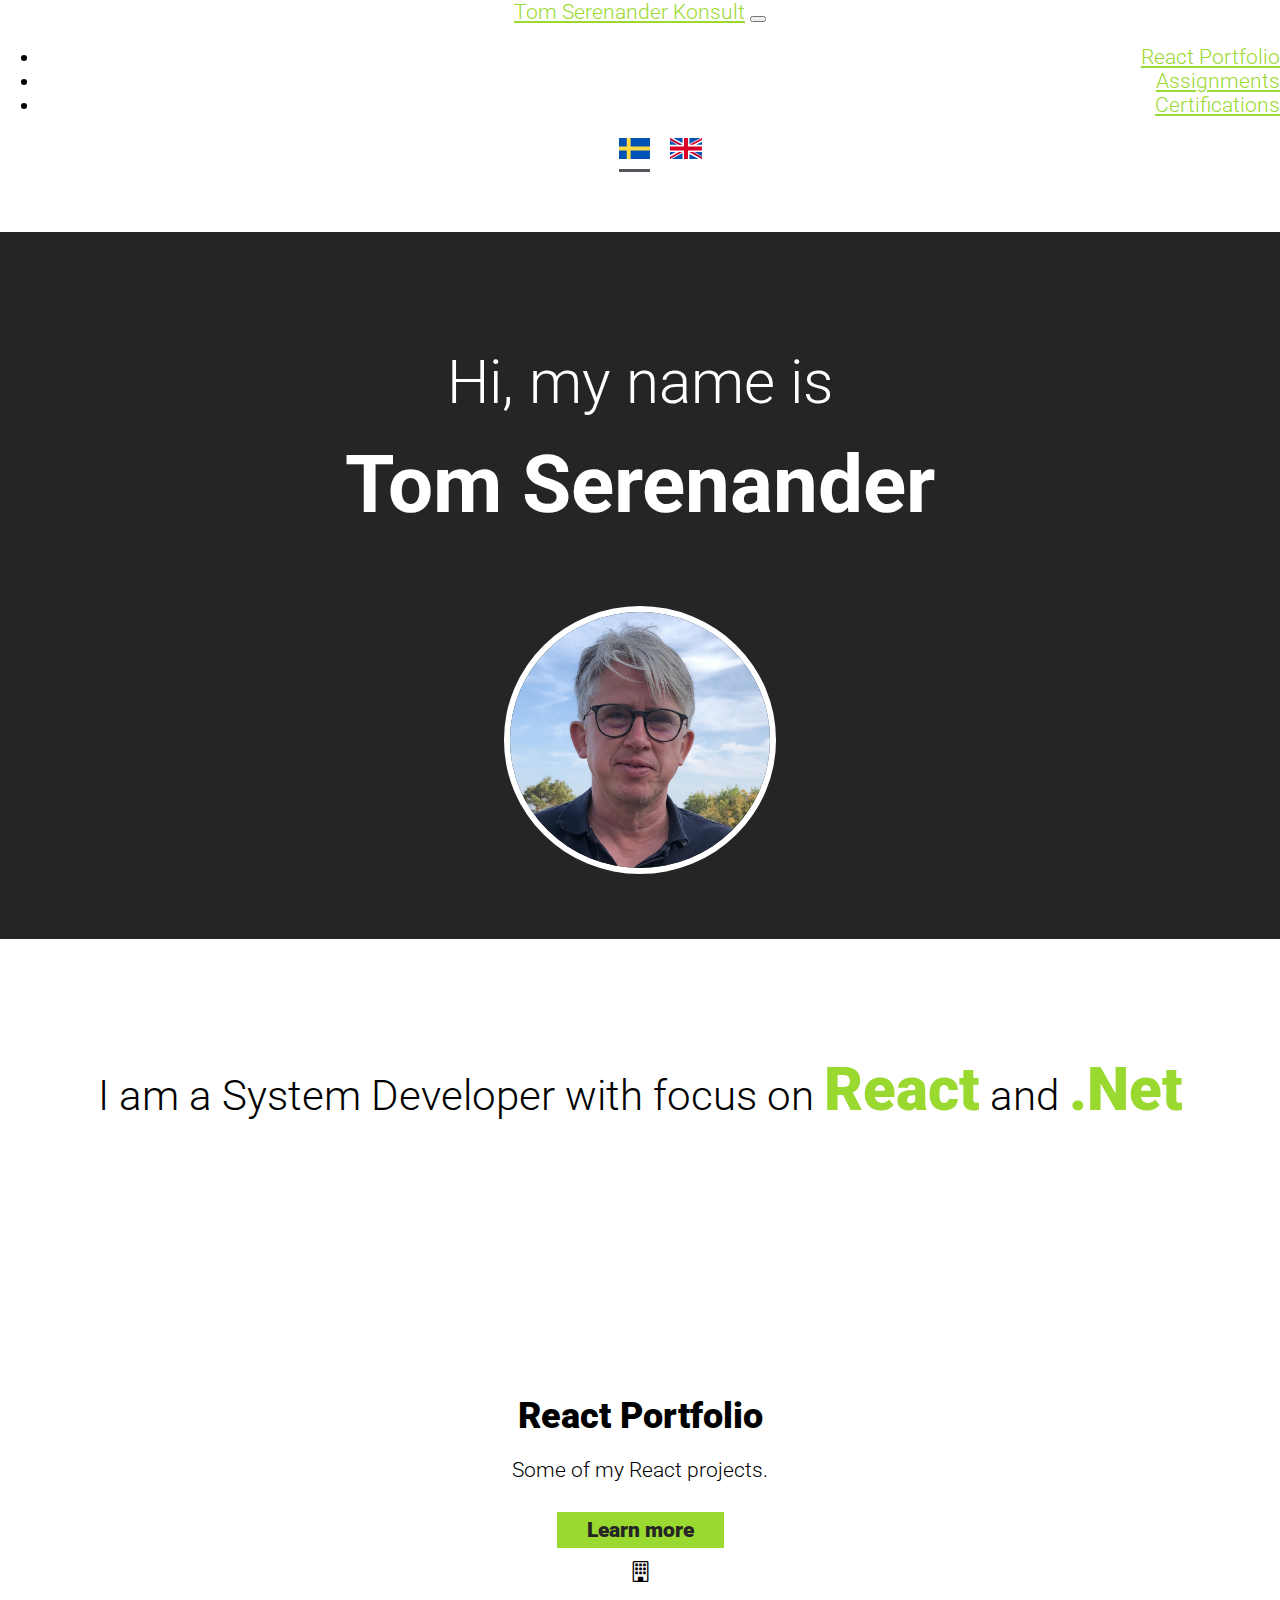
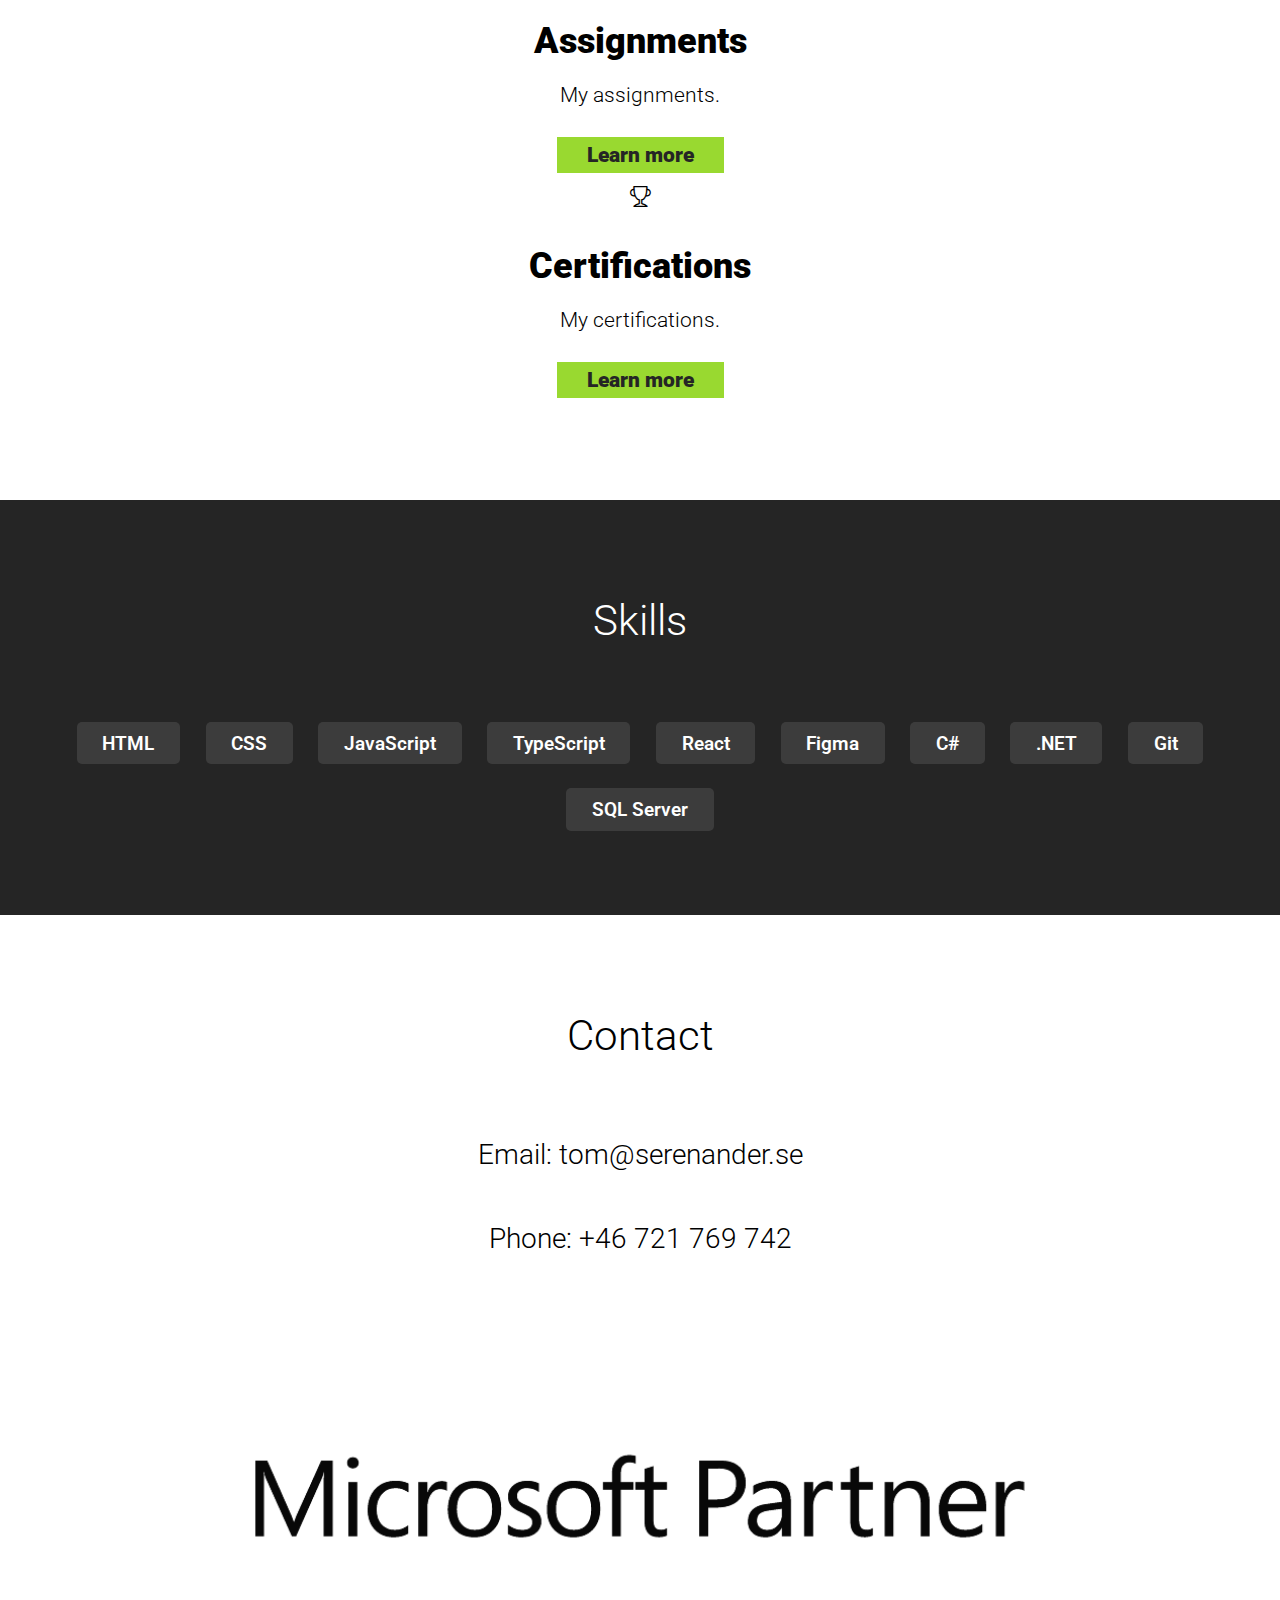
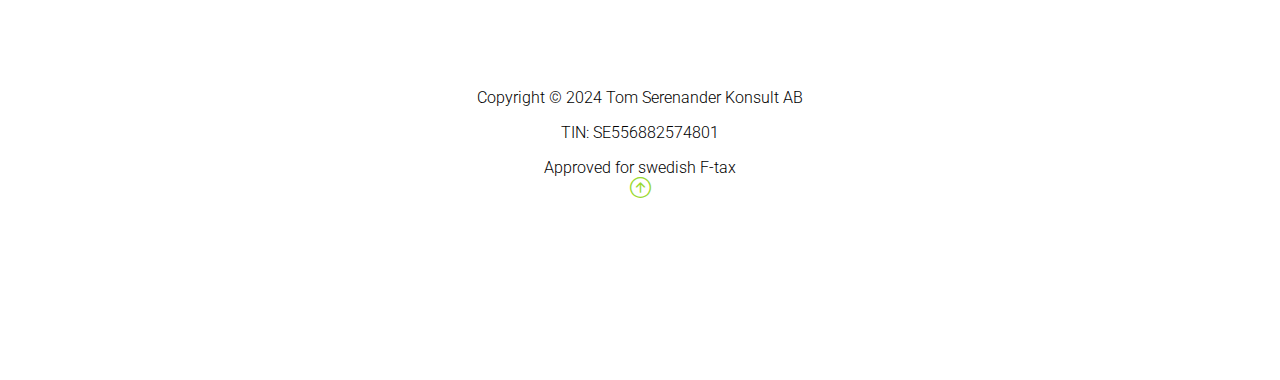
==== commit 30f8741a: "Skills centered on mobile." ====
--- a/index.html
+++ b/index.html
@@ -107,6 +107,7 @@
                 <h1 class="swedish">
                     Hej, mitt namn är <span>Tom Serenander</span>
                 </h1>
+
                 <h1 class="english">
                     Hi, my name is <span>Tom Serenander</span>
                 </h1>
--- a/index.css
+++ b/index.css
@@ -74,13 +74,12 @@
 
 h1 {
     font-size: 3.75rem; /* 60px */
-    line-height: 1.6em;
+    line-height: 1.7em;
 }
 
 h1 span {
     font-size: 5rem; /* 80px */
     font-weight: 700;
-    line-height: 1.1em;
     display: block;
     margin-bottom: 0.25em; /* 20px */
 }
@@ -88,6 +87,7 @@
 h2 {
     font-size: 2.63rem; /*  42px; */
     padding: 0.6em 0; /* 25px */
+    line-height: 1.7em;
     margin-top: 0px;
 }
 
@@ -226,7 +226,8 @@
 
 .skills__skill {
     padding: 0.6rem 1.6rem;
-    margin-right: 1.5rem;
+    margin-right: 0.8rem;
+    margin-left: 0.8rem;
     margin-bottom: 1.5rem;
     font-size: 1.2rem;
     border-radius: 5px;
@@ -317,7 +318,7 @@
 @media (max-width: 500px) {
     h1 {
         font-size: 2.5rem; /* 40px */
-        line-height: 1.4em;
+        line-height: 1.3em;
         margin-top: 1em;
     }
 
@@ -327,6 +328,7 @@
 
     h2 {
         font-size: 2rem; /*  32px; */
+        line-height: 1.3em;
     }
 
     h2 span {
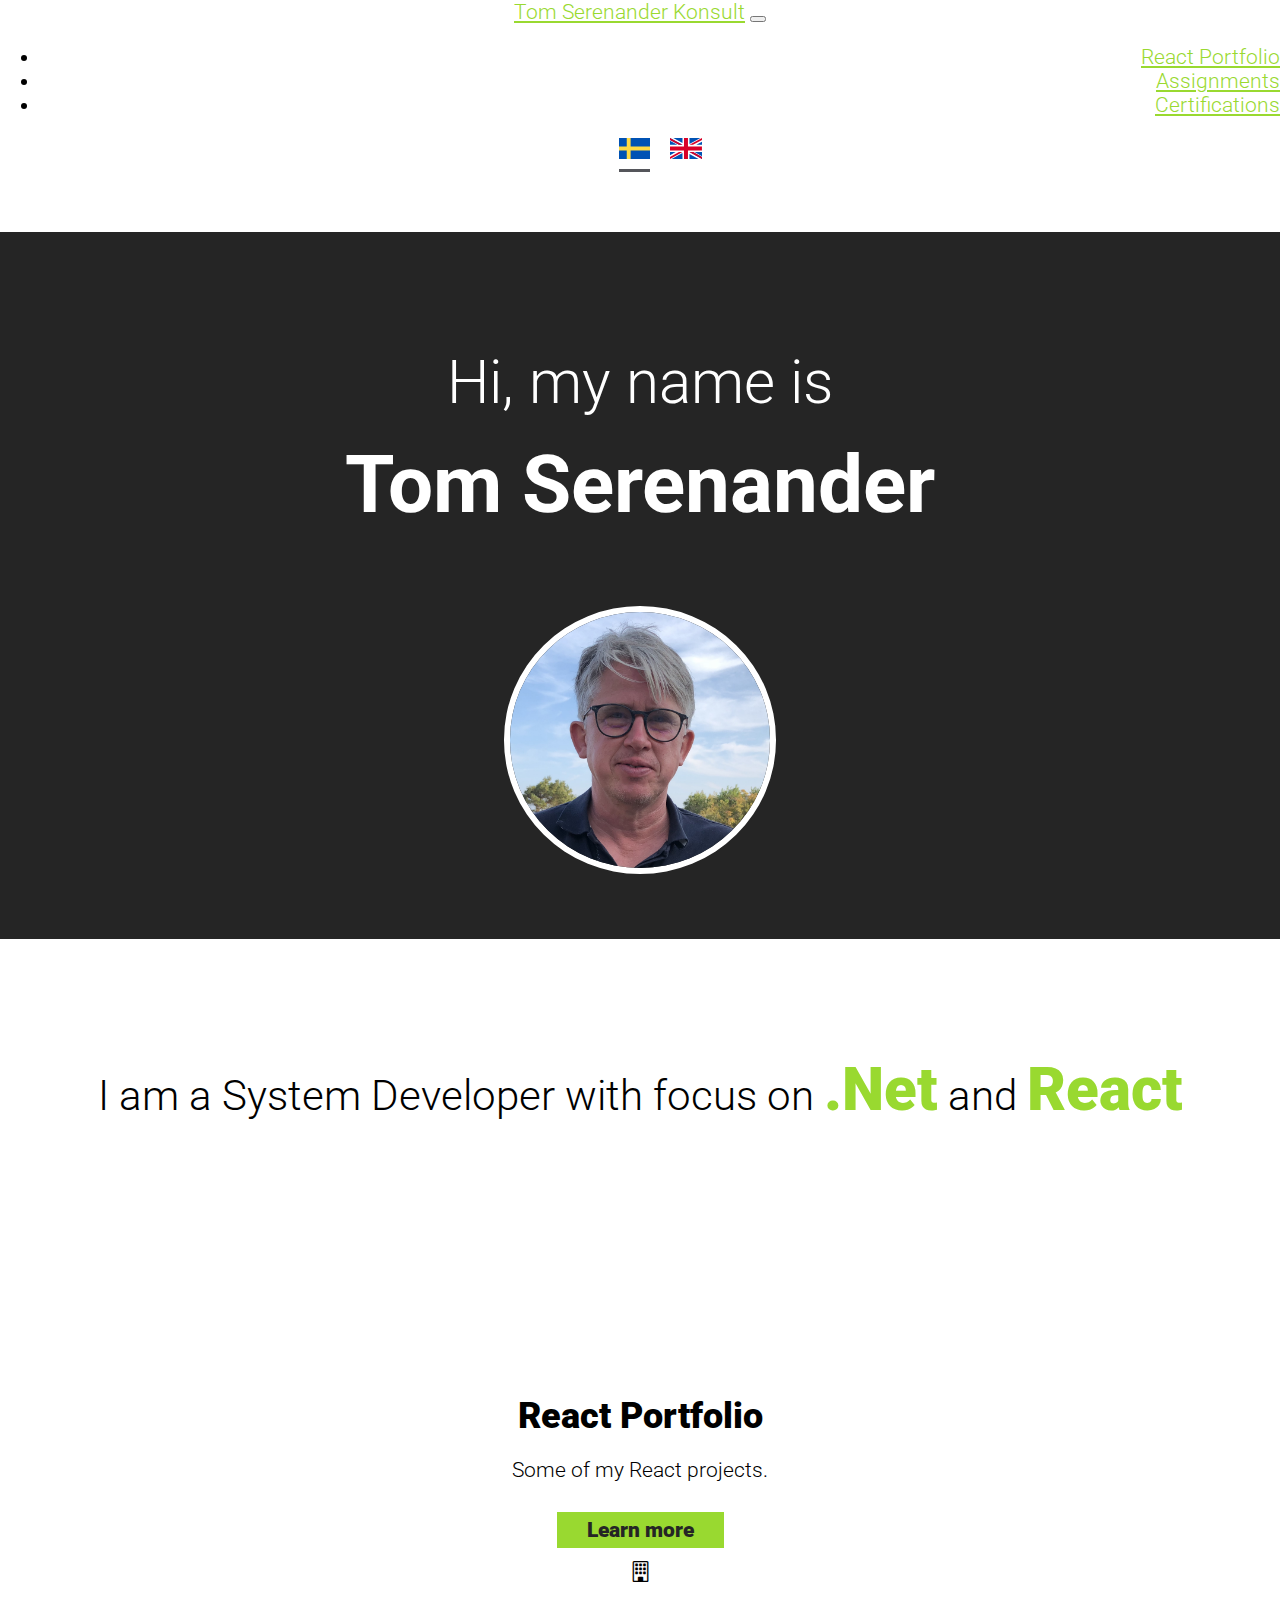
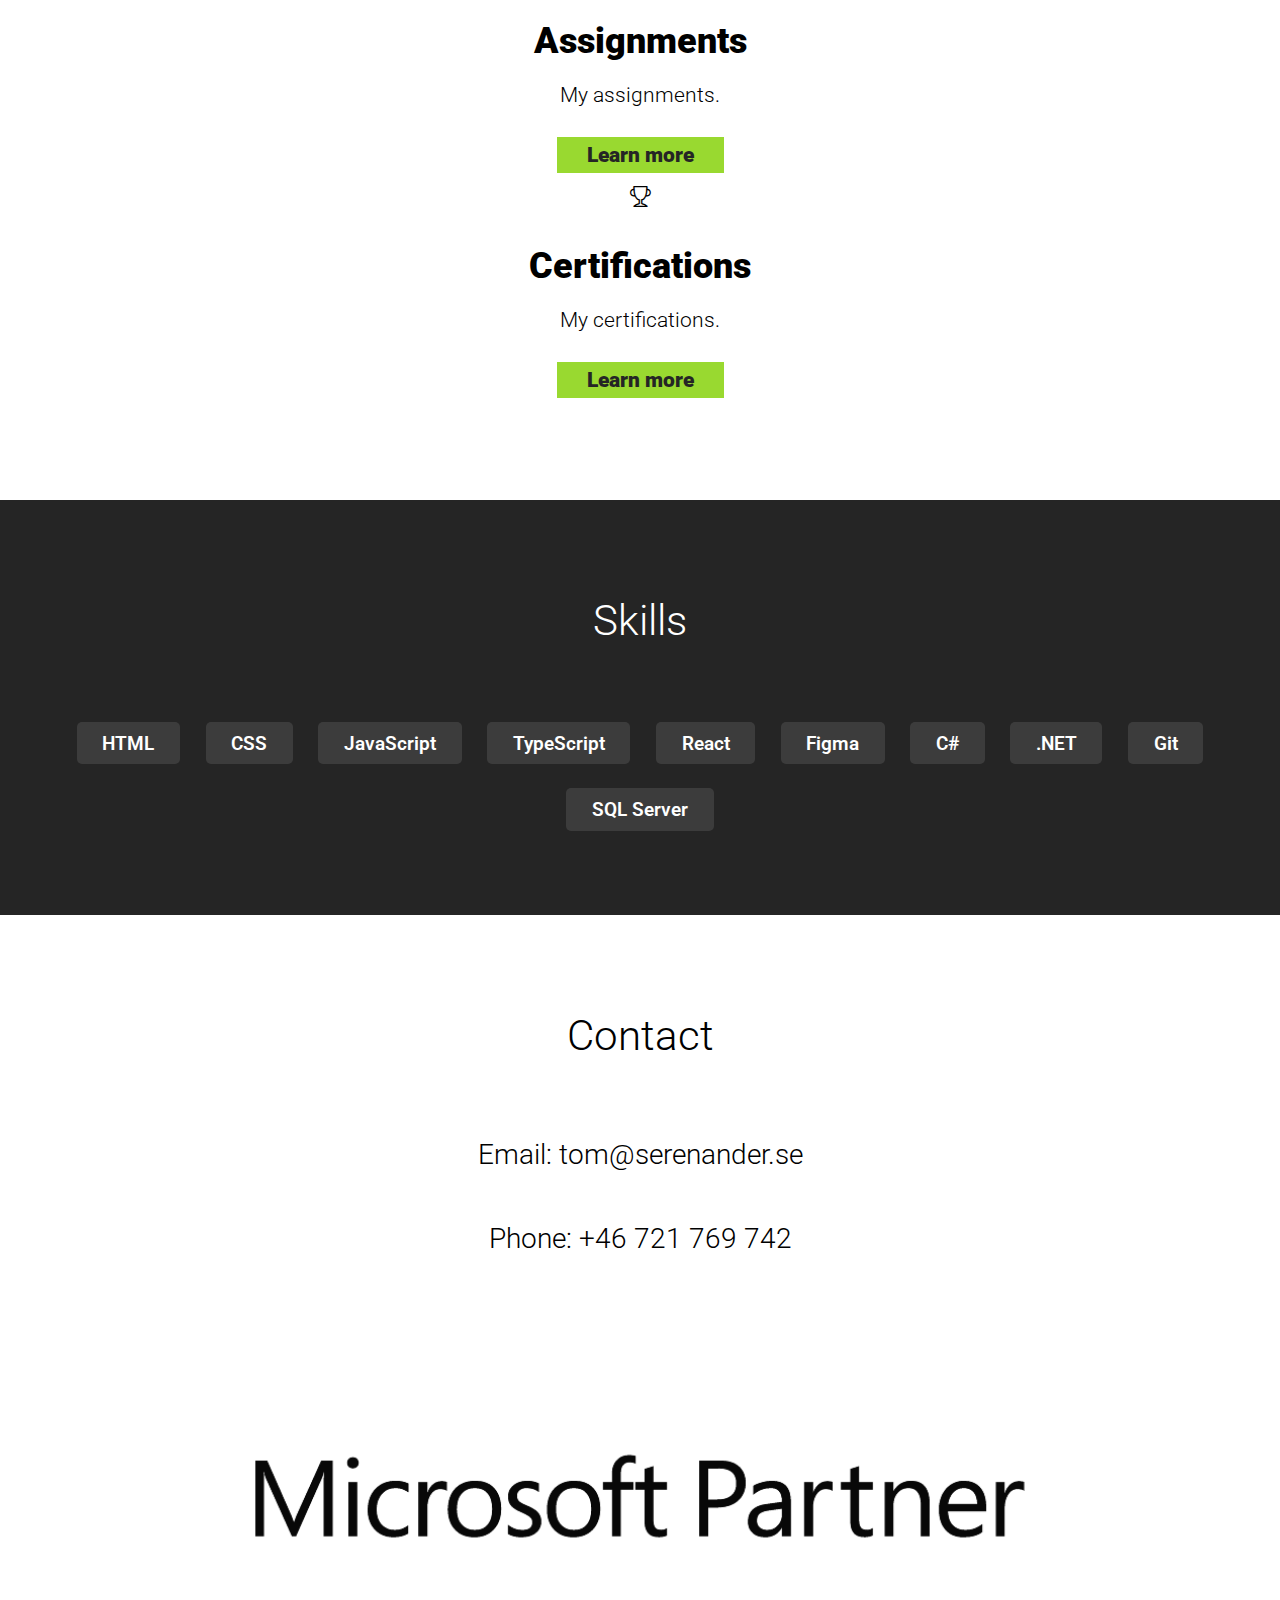
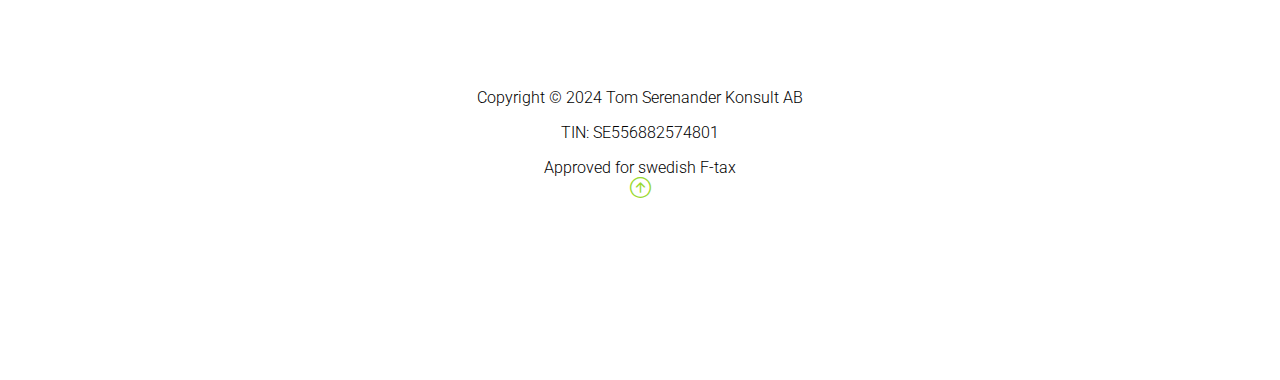
==== commit 5a97bde5: "Switched order between 'React' and '.Net'." ====
--- a/index.html
+++ b/index.html
@@ -105,7 +105,8 @@
         <header class="inverse">
             <div class="container">
                 <h1 class="swedish">
-                    Hej, mitt namn är <span>Tom Serenander</span>
+                    Hej, mitt namn är
+                    <span>Tom Serenander</span>
                 </h1>
 
                 <h1 class="english">
@@ -123,15 +124,15 @@
             <div class="container swedish">
                 <h2>
                     Jag är systemutvecklare med fokus på
-                    <span class="accent-text">React</span> och
-                    <span class="accent-text">.Net</span>
+                    <span class="accent-text">.Net</span> och
+                    <span class="accent-text">React</span>
                 </h2>
             </div>
             <div class="container english">
                 <h2>
                     I am a System Developer with focus on
-                    <span class="accent-text">React</span> and
-                    <span class="accent-text">.Net</span>
+                    <span class="accent-text">.Net</span> and
+                    <span class="accent-text">React</span>
                 </h2>
             </div>
         </section>
--- a/index.css
+++ b/index.css
@@ -272,6 +272,11 @@
     max-height: 200px;
 }
 
+.img-semi-reduced-size {
+    max-width: 350px;
+    max-height: 200px;
+}
+
 .img-border {
     border: solid lightgray 2px;
 }
@@ -324,6 +329,7 @@
 
     h1 span {
         font-size: 3rem; /* 48px */
+        margin-top: 0.4em;
     }
 
     h2 {
@@ -339,6 +345,22 @@
         font-size: 1.75rem; /* 28px; */
     }
 
+    h3 span {
+        font-size: 1.2rem;
+    }
+
+    h4 {
+        font-size: 1.5rem; /* 24px; */
+    }
+
+    h5 {
+        font-size: 1.2rem;
+    }
+
+    p {
+        font-size: 1.2rem;
+    }
+
     .my-btn-code {
         margin-left: 0;
     }
@@ -346,4 +368,9 @@
     .social {
         margin: 0.3em;
     }
-}
+
+    .img-semi-reduced-size {
+        max-width: 250px;
+        max-height: 200px;
+    }
+}
